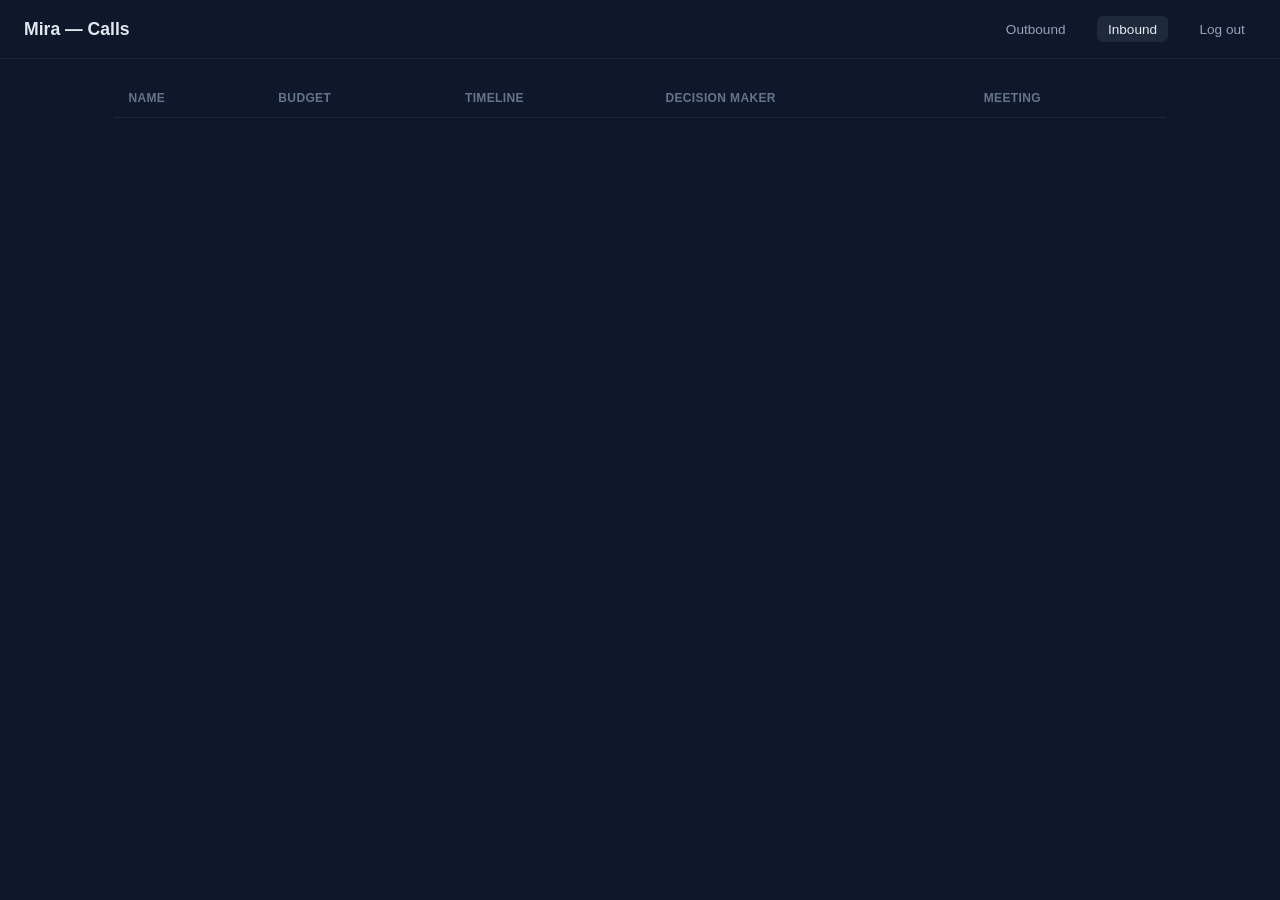
==== static/dashboard_inbound.html @ d17e6318 "version-2:outbound/inbound" ====
<!doctype html>
<html lang="en">
<head>
<meta charset="utf-8">
<title>Mira — Inbound Calls</title>
<style>
  * { box-sizing: border-box; }
  body { font-family: -apple-system, Segoe UI, sans-serif; background: #0f172a; color: #e2e8f0; margin: 0; }
  header { padding: 1rem 1.5rem; border-bottom: 1px solid #1e293b; display: flex; justify-content: space-between; align-items: center; }
  header h1 { font-size: 1.1rem; margin: 0; font-weight: 600; }
  nav { display: flex; align-items: center; gap: 1.25rem; }
  nav a { color: #94a3b8; text-decoration: none; font-size: 0.85rem; padding: 0.35rem 0.7rem; border-radius: 6px; }
  nav a.active { color: #e2e8f0; background: #1e293b; }
  nav a:hover:not(.active) { color: #cbd5e1; }

  #wrap { padding: 1.25rem 1.5rem; max-width: 1100px; margin: 0 auto; }
  table { width: 100%; border-collapse: collapse; font-size: 0.9rem; }
  th, td { padding: 0.75rem 0.9rem; text-align: left; }
  th { color: #64748b; font-weight: 600; font-size: 0.75rem; text-transform: uppercase; letter-spacing: 0.03em; border-bottom: 1px solid #1e293b; }
  tbody tr { border-bottom: 1px solid #1a2436; cursor: pointer; transition: background 0.1s; }
  tbody tr:hover { background: #172033; }
  td.name { font-weight: 600; color: #f1f5f9; }
  td.muted { color: #64748b; }

  .tag { padding: 0.2rem 0.6rem; border-radius: 999px; font-size: 0.75rem; font-weight: 600; display: inline-block; }
  .Hot { background: #7f1d1d; color: #fecaca; }
  .Warm { background: #78350f; color: #fed7aa; }
  .Cold { background: #1e3a8a; color: #bfdbfe; }

  .badge { display: inline-flex; align-items: center; gap: 0.3rem; font-size: 0.8rem; }
  .badge.yes { color: #86efac; }
  .badge.no { color: #475569; }
  .badge a { color: #93c5fd; text-decoration: none; }
  .badge a:hover { text-decoration: underline; }

  .empty { text-align: center; color: #64748b; padding: 3rem 0; }

  /* ── Slide-in detail panel ─────────────────────────────────────────── */
  #overlay { position: fixed; inset: 0; background: rgba(2,6,23,0.55); opacity: 0; pointer-events: none;
             transition: opacity 0.2s; z-index: 10; }
  #overlay.open { opacity: 1; pointer-events: auto; }

  #detail { position: fixed; top: 0; right: -480px; width: 480px; max-width: 92vw; height: 100vh;
            background: #111a2e; border-left: 1px solid #1e293b; transition: right 0.25s ease;
            overflow-y: auto; z-index: 11; }
  #detail.open { right: 0; }

  #detail .dhead { position: sticky; top: 0; background: #111a2e; padding: 1.25rem 1.5rem 1rem;
                   border-bottom: 1px solid #1e293b; z-index: 1; }
  #detail .dclose { position: absolute; top: 1rem; right: 1.25rem; cursor: pointer; color: #64748b;
                     font-size: 1.3rem; line-height: 1; background: none; border: none; padding: 0.25rem; }
  #detail .dclose:hover { color: #e2e8f0; }
  #detail .dname { font-size: 1.15rem; font-weight: 700; color: #f8fafc; margin: 0 0 0.2rem; padding-right: 2rem; }
  #detail .dsub { color: #94a3b8; font-size: 0.85rem; }

  #detail .section { padding: 1.1rem 1.5rem; border-bottom: 1px solid #1a2436; }
  #detail .section h3 { margin: 0 0 0.7rem; font-size: 0.72rem; text-transform: uppercase; letter-spacing: 0.05em;
                         color: #64748b; font-weight: 700; }
  .kv { display: grid; grid-template-columns: 110px 1fr; gap: 0.4rem 0.75rem; font-size: 0.87rem; }
  .kv dt { color: #64748b; }
  .kv dd { margin: 0; color: #e2e8f0; }

  .tiles { display: grid; grid-template-columns: 1fr 1fr; gap: 0.6rem; }
  .tile { background: #172033; border: 1px solid #1e293b; border-radius: 8px; padding: 0.6rem 0.8rem; }
  .tile .tlabel { color: #64748b; font-size: 0.7rem; text-transform: uppercase; letter-spacing: 0.03em; }
  .tile .tval { color: #f1f5f9; font-size: 1.05rem; font-weight: 700; margin-top: 0.15rem; }
  .tile .tsub { color: #64748b; font-size: 0.72rem; margin-top: 0.1rem; }

  .priced-against { color: #64748b; font-size: 0.78rem; margin: -0.3rem 0 0.8rem; }
  .priced-against code { color: #93c5fd; background: #0f172a; padding: 0.05rem 0.35rem; border-radius: 4px; }
  table.utable { width: 100%; border-collapse: collapse; font-size: 0.82rem; margin-top: 0.7rem; }
  table.utable th { color: #64748b; font-weight: 600; text-align: right; font-size: 0.68rem;
                    text-transform: uppercase; padding: 0.3rem 0.4rem; border-bottom: 1px solid #1e293b; }
  table.utable th:first-child { text-align: left; }
  table.utable td { padding: 0.35rem 0.4rem; text-align: right; border-bottom: 1px solid #16202f; color: #e2e8f0; }
  table.utable td:first-child { text-align: left; color: #94a3b8; }
  table.utable tr.total td { font-weight: 700; color: #f8fafc; border-top: 1px solid #1e293b; border-bottom: none; }

  audio { width: 100%; height: 34px; }
  .no-recording { color: #475569; font-size: 0.85rem; font-style: italic; }

  .transcript { display: flex; flex-direction: column; gap: 0.5rem; }
  .msg { padding: 0.5rem 0.75rem; border-radius: 8px; font-size: 0.85rem; line-height: 1.4; max-width: 92%; }
  .msg.user { background: #172033; align-self: flex-start; }
  .msg.assistant { background: #2a2564; align-self: flex-end; }
  .msg .role { display: block; font-size: 0.65rem; text-transform: uppercase; letter-spacing: 0.04em;
               color: #64748b; margin-bottom: 0.2rem; }
</style>
</head>
<body>
<header>
  <h1>Mira — Calls</h1>
  <nav>
    <a href="/dashboard">Outbound</a>
    <a href="/dashboard/inbound" class="active">Inbound</a>
    <a href="/logout">Log out</a>
  </nav>
</header>
<div id="wrap">
  <table>
    <thead>
      <tr><th>Name</th><th>Budget</th><th>Timeline</th><th>Decision Maker</th><th>Meeting</th></tr>
    </thead>
    <tbody id="rows"></tbody>
  </table>
  <div class="empty" id="empty" style="display:none">No inbound calls yet.</div>
</div>

<div id="overlay" onclick="closeDetail()"></div>
<div id="detail">
  <div class="dhead">
    <button class="dclose" onclick="closeDetail()" aria-label="Close">&times;</button>
    <p class="dname" id="d-name"></p>
    <p class="dsub" id="d-sub"></p>
  </div>
  <div id="d-body"></div>
</div>

<script>
let calls = [];

async function load() {
  const res = await fetch('/api/calls?direction=inbound');
  if (res.status === 401) { window.location = '/login'; return; }
  calls = await res.json();
  const rows = document.getElementById('rows');
  document.getElementById('empty').style.display = calls.length ? 'none' : 'block';
  rows.innerHTML = calls.map((c, i) => `
    <tr onclick="openDetail(${i})">
      <td class="name">${esc(c.name) || '<span class="muted">Unknown caller</span>'}</td>
      <td>${esc(c.budget) || '<span class="muted">—</span>'}</td>
      <td>${esc(c.timeline) || '<span class="muted">—</span>'}</td>
      <td>${esc(c.decision_maker_status) || '<span class="muted">—</span>'}</td>
      <td>${meetingBadge(c)}</td>
    </tr>
  `).join('');
}

function meetingBadge(c) {
  if (c.discovery_call_scheduled && c.meeting_link) {
    return `<span class="badge yes">✓ <a href="${c.meeting_link}" target="_blank" onclick="event.stopPropagation()">link</a></span>`;
  }
  if (c.discovery_call_scheduled) return `<span class="badge yes">✓ booked</span>`;
  return `<span class="badge no">—</span>`;
}

function esc(v) {
  if (v === null || v === undefined || v === '') return '';
  return String(v).replace(/&/g,'&amp;').replace(/</g,'&lt;').replace(/>/g,'&gt;');
}

function fmt(v, fallback) {
  return (v === null || v === undefined || v === '') ? (fallback ?? '<span class="muted">Not captured yet</span>') : esc(v);
}

function openDetail(i) {
  const c = calls[i];
  document.getElementById('d-name').textContent = c.name || 'Unknown caller';
  document.getElementById('d-sub').textContent = [c.phone_number, c.classification].filter(Boolean).join(' · ');

  const aiCost = c.cost_usd != null ? '$' + Number(c.cost_usd).toFixed(4) : '—';
  const exotelCost = c.exotel_cost_inr != null ? '₹' + Number(c.exotel_cost_inr).toFixed(2) : '—';
  const totalCostV = c.total_cost_inr != null ? '₹' + Number(c.total_cost_inr).toFixed(2) : '—';
  const latency = c.avg_latency_s != null ? Number(c.avg_latency_s).toFixed(2) + 's' : '—';

  const priced = c.engine
    ? `<p class="priced-against">Priced against <code>${esc(c.engine)}</code> / <code>${esc(c.model || '—')}</code></p>`
    : '';

  const recordingHtml = c.recording_url
    ? `<audio controls src="${c.recording_url}"></audio>`
    : `<p class="no-recording">No recording available for this call.</p>`;

  const transcriptHtml = (c.transcript || []).length
    ? `<div class="transcript">${c.transcript.map(m => `<div class="msg ${m.role}"><span class="role">${m.role}</span>${esc(m.content)}</div>`).join('')}</div>`
    : `<p class="no-recording">No transcript captured.</p>`;

  const u = c.usage || {};
  const n = (v) => v ?? 0;
  const totalInput = n(u.text_input) + n(u.audio_input);
  const totalOutput = n(u.text_output) + n(u.audio_output);
  const tokenUsageHtml = c.usage ? `
    <div class="tiles">
      <div class="tile"><div class="tlabel">Total input tokens</div><div class="tval">${totalInput.toLocaleString()}</div></div>
      <div class="tile"><div class="tlabel">Total output tokens</div><div class="tval">${totalOutput.toLocaleString()}</div></div>
    </div>
    <table class="utable">
      <thead><tr><th>Breakdown</th><th>Total</th><th>Cached</th></tr></thead>
      <tbody>
        <tr><td>Text input</td><td>${n(u.text_input).toLocaleString()}</td><td>${n(u.text_input_cached).toLocaleString()}</td></tr>
        <tr><td>Audio input</td><td>${n(u.audio_input).toLocaleString()}</td><td>${n(u.audio_input_cached).toLocaleString()}</td></tr>
        <tr><td>Text output</td><td>${n(u.text_output).toLocaleString()}</td><td>—</td></tr>
        <tr><td>Audio output</td><td>${n(u.audio_output).toLocaleString()}</td><td>—</td></tr>
        <tr class="total"><td>Total</td><td>${(totalInput + totalOutput).toLocaleString()}</td><td></td></tr>
      </tbody>
    </table>
  ` : `<p class="no-recording">No token usage recorded for this call.</p>`;

  document.getElementById('d-body').innerHTML = `
    <div class="section">
      <h3>Caller</h3>
      <dl class="kv">
        <dt>Interest area</dt><dd>${fmt(c.interest_area)}</dd>
        <dt>Email</dt><dd>${fmt(c.email_id)}</dd>
      </dl>
    </div>
    <div class="section">
      <h3>Qualification</h3>
      <dl class="kv">
        <dt>Budget</dt><dd>${fmt(c.budget)}</dd>
        <dt>Timeline</dt><dd>${fmt(c.timeline)}</dd>
        <dt>Decision maker</dt><dd>${fmt(c.decision_maker_status)}</dd>
      </dl>
    </div>
    ${c.callback_time ? `
    <div class="section">
      <h3>Callback requested</h3>
      <dl class="kv"><dt>Time</dt><dd>${esc(c.callback_time)}</dd></dl>
    </div>` : ''}
    <div class="section">
      <h3>Cost &amp; latency</h3>
      ${priced}
      <div class="tiles">
        <div class="tile"><div class="tlabel">AI cost</div><div class="tval">${aiCost}</div><div class="tsub">Gemini / OpenAI tokens</div></div>
        <div class="tile"><div class="tlabel">Telephony cost</div><div class="tval">${exotelCost}</div><div class="tsub">Exotel, per-minute</div></div>
        <div class="tile"><div class="tlabel">Total cost</div><div class="tval">${totalCostV}</div><div class="tsub">Blended, INR</div></div>
        <div class="tile"><div class="tlabel">Avg latency / turn</div><div class="tval">${latency}</div><div class="tsub">Time to first audio</div></div>
      </div>
    </div>
    <div class="section">
      <h3>Token usage</h3>
      ${tokenUsageHtml}
    </div>
    <div class="section">
      <h3>Recording</h3>
      ${recordingHtml}
    </div>
    <div class="section">
      <h3>Transcript</h3>
      ${transcriptHtml}
    </div>
  `;

  document.getElementById('detail').classList.add('open');
  document.getElementById('overlay').classList.add('open');
}

function closeDetail() {
  document.getElementById('detail').classList.remove('open');
  document.getElementById('overlay').classList.remove('open');
}

document.addEventListener('keydown', (e) => { if (e.key === 'Escape') closeDetail(); });

load();
setInterval(load, 15000);
</script>
</body>
</html>
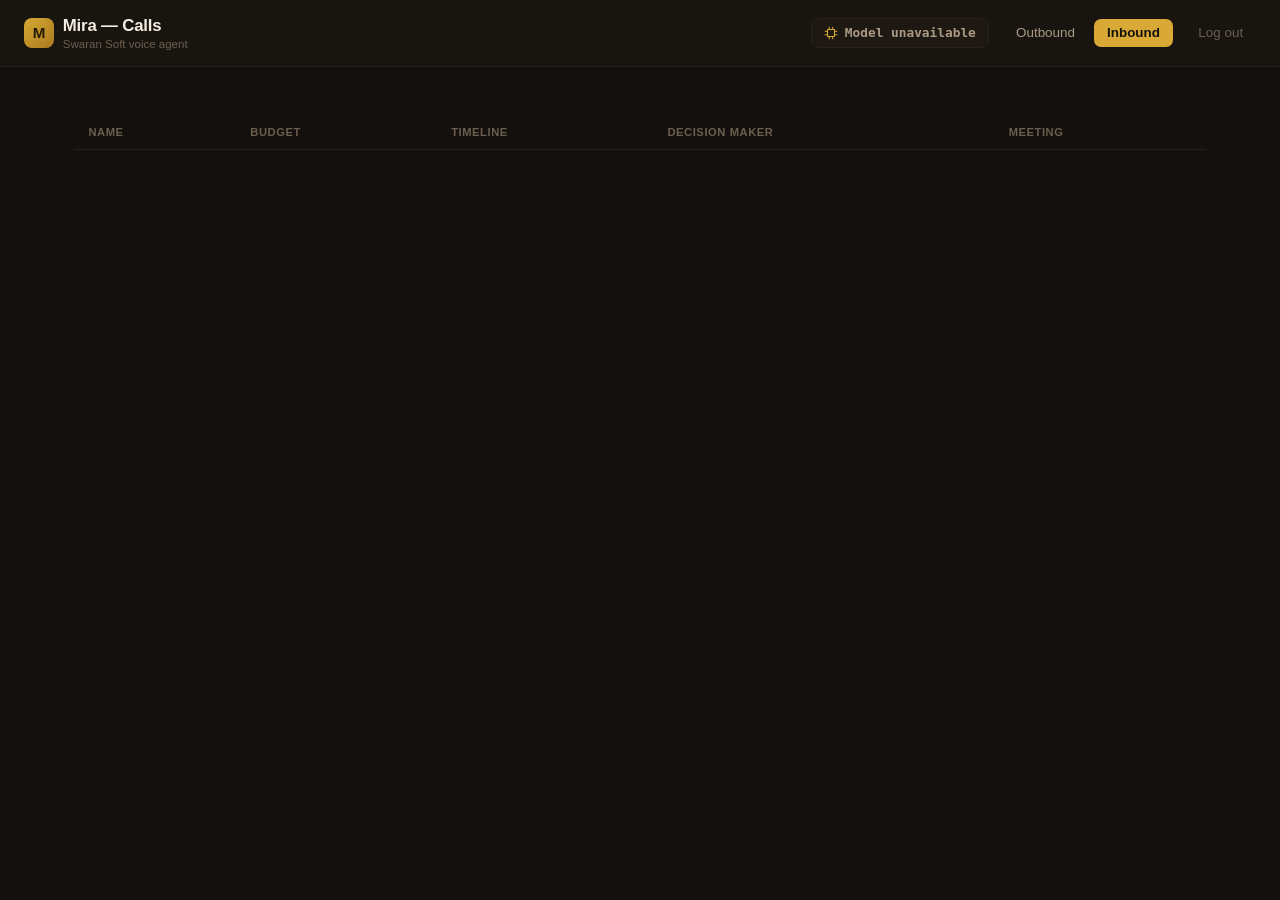
==== commit 5fbc9cef: "version-4:outbound/inbound" ====
--- a/static/dashboard_inbound.html
+++ b/static/dashboard_inbound.html
@@ -3,103 +3,36 @@
 <head>
 <meta charset="utf-8">
 <title>Mira — Inbound Calls</title>
-<style>
-  * { box-sizing: border-box; }
-  body { font-family: -apple-system, Segoe UI, sans-serif; background: #0f172a; color: #e2e8f0; margin: 0; }
-  header { padding: 1rem 1.5rem; border-bottom: 1px solid #1e293b; display: flex; justify-content: space-between; align-items: center; }
-  header h1 { font-size: 1.1rem; margin: 0; font-weight: 600; }
-  nav { display: flex; align-items: center; gap: 1.25rem; }
-  nav a { color: #94a3b8; text-decoration: none; font-size: 0.85rem; padding: 0.35rem 0.7rem; border-radius: 6px; }
-  nav a.active { color: #e2e8f0; background: #1e293b; }
-  nav a:hover:not(.active) { color: #cbd5e1; }
-
-  #wrap { padding: 1.25rem 1.5rem; max-width: 1100px; margin: 0 auto; }
-  table { width: 100%; border-collapse: collapse; font-size: 0.9rem; }
-  th, td { padding: 0.75rem 0.9rem; text-align: left; }
-  th { color: #64748b; font-weight: 600; font-size: 0.75rem; text-transform: uppercase; letter-spacing: 0.03em; border-bottom: 1px solid #1e293b; }
-  tbody tr { border-bottom: 1px solid #1a2436; cursor: pointer; transition: background 0.1s; }
-  tbody tr:hover { background: #172033; }
-  td.name { font-weight: 600; color: #f1f5f9; }
-  td.muted { color: #64748b; }
-
-  .tag { padding: 0.2rem 0.6rem; border-radius: 999px; font-size: 0.75rem; font-weight: 600; display: inline-block; }
-  .Hot { background: #7f1d1d; color: #fecaca; }
-  .Warm { background: #78350f; color: #fed7aa; }
-  .Cold { background: #1e3a8a; color: #bfdbfe; }
-
-  .badge { display: inline-flex; align-items: center; gap: 0.3rem; font-size: 0.8rem; }
-  .badge.yes { color: #86efac; }
-  .badge.no { color: #475569; }
-  .badge a { color: #93c5fd; text-decoration: none; }
-  .badge a:hover { text-decoration: underline; }
-
-  .empty { text-align: center; color: #64748b; padding: 3rem 0; }
-
-  /* ── Slide-in detail panel ─────────────────────────────────────────── */
-  #overlay { position: fixed; inset: 0; background: rgba(2,6,23,0.55); opacity: 0; pointer-events: none;
-             transition: opacity 0.2s; z-index: 10; }
-  #overlay.open { opacity: 1; pointer-events: auto; }
-
-  #detail { position: fixed; top: 0; right: -480px; width: 480px; max-width: 92vw; height: 100vh;
-            background: #111a2e; border-left: 1px solid #1e293b; transition: right 0.25s ease;
-            overflow-y: auto; z-index: 11; }
-  #detail.open { right: 0; }
-
-  #detail .dhead { position: sticky; top: 0; background: #111a2e; padding: 1.25rem 1.5rem 1rem;
-                   border-bottom: 1px solid #1e293b; z-index: 1; }
-  #detail .dclose { position: absolute; top: 1rem; right: 1.25rem; cursor: pointer; color: #64748b;
-                     font-size: 1.3rem; line-height: 1; background: none; border: none; padding: 0.25rem; }
-  #detail .dclose:hover { color: #e2e8f0; }
-  #detail .dname { font-size: 1.15rem; font-weight: 700; color: #f8fafc; margin: 0 0 0.2rem; padding-right: 2rem; }
-  #detail .dsub { color: #94a3b8; font-size: 0.85rem; }
-
-  #detail .section { padding: 1.1rem 1.5rem; border-bottom: 1px solid #1a2436; }
-  #detail .section h3 { margin: 0 0 0.7rem; font-size: 0.72rem; text-transform: uppercase; letter-spacing: 0.05em;
-                         color: #64748b; font-weight: 700; }
-  .kv { display: grid; grid-template-columns: 110px 1fr; gap: 0.4rem 0.75rem; font-size: 0.87rem; }
-  .kv dt { color: #64748b; }
-  .kv dd { margin: 0; color: #e2e8f0; }
-
-  .tiles { display: grid; grid-template-columns: 1fr 1fr; gap: 0.6rem; }
-  .tile { background: #172033; border: 1px solid #1e293b; border-radius: 8px; padding: 0.6rem 0.8rem; }
-  .tile .tlabel { color: #64748b; font-size: 0.7rem; text-transform: uppercase; letter-spacing: 0.03em; }
-  .tile .tval { color: #f1f5f9; font-size: 1.05rem; font-weight: 700; margin-top: 0.15rem; }
-  .tile .tsub { color: #64748b; font-size: 0.72rem; margin-top: 0.1rem; }
-
-  .priced-against { color: #64748b; font-size: 0.78rem; margin: -0.3rem 0 0.8rem; }
-  .priced-against code { color: #93c5fd; background: #0f172a; padding: 0.05rem 0.35rem; border-radius: 4px; }
-  table.utable { width: 100%; border-collapse: collapse; font-size: 0.82rem; margin-top: 0.7rem; }
-  table.utable th { color: #64748b; font-weight: 600; text-align: right; font-size: 0.68rem;
-                    text-transform: uppercase; padding: 0.3rem 0.4rem; border-bottom: 1px solid #1e293b; }
-  table.utable th:first-child { text-align: left; }
-  table.utable td { padding: 0.35rem 0.4rem; text-align: right; border-bottom: 1px solid #16202f; color: #e2e8f0; }
-  table.utable td:first-child { text-align: left; color: #94a3b8; }
-  table.utable tr.total td { font-weight: 700; color: #f8fafc; border-top: 1px solid #1e293b; border-bottom: none; }
-
-  audio { width: 100%; height: 34px; }
-  .no-recording { color: #475569; font-size: 0.85rem; font-style: italic; }
-
-  .transcript { display: flex; flex-direction: column; gap: 0.5rem; }
-  .msg { padding: 0.5rem 0.75rem; border-radius: 8px; font-size: 0.85rem; line-height: 1.4; max-width: 92%; }
-  .msg.user { background: #172033; align-self: flex-start; }
-  .msg.assistant { background: #2a2564; align-self: flex-end; }
-  .msg .role { display: block; font-size: 0.65rem; text-transform: uppercase; letter-spacing: 0.04em;
-               color: #64748b; margin-bottom: 0.2rem; }
-</style>
+<link rel="stylesheet" href="/static/dashboard.css?v=2">
 </head>
 <body>
-<header>
-  <h1>Mira — Calls</h1>
-  <nav>
+<header class="top">
+  <div class="brand">
+    <span class="mark">M</span>
+    <div>
+      <h1>Mira — Calls</h1>
+      <div class="tagline">Swaran Soft voice agent</div>
+    </div>
+  </div>
+  <nav class="top">
+    <button class="models-btn" id="models-btn" onclick="openModelModal()" title="Switch the realtime model for inbound calls">
+      <svg viewBox="0 0 24 24" fill="none" stroke="currentColor" stroke-width="1.8" stroke-linecap="round" stroke-linejoin="round"><rect x="6" y="6" width="12" height="12" rx="1"/><path d="M9 2v3M15 2v3M9 19v3M15 19v3M2 9h3M2 15h3M19 9h3M19 15h3"/></svg>
+      <span id="model-badge">Loading model…</span>
+    </button>
     <a href="/dashboard">Outbound</a>
     <a href="/dashboard/inbound" class="active">Inbound</a>
-    <a href="/logout">Log out</a>
+    <a href="/logout" class="logout">Log out</a>
   </nav>
 </header>
 <div id="wrap">
-  <table>
+  <div class="kpi-row" id="kpis"></div>
+  <div id="trend"></div>
+
+  <table class="calls">
     <thead>
-      <tr><th>Name</th><th>Budget</th><th>Timeline</th><th>Decision Maker</th><th>Meeting</th></tr>
+      <tr>
+        <th>Name</th><th>Budget</th><th>Timeline</th><th>Decision Maker</th><th>Meeting</th>
+      </tr>
     </thead>
     <tbody id="rows"></tbody>
   </table>
@@ -109,13 +42,18 @@
 <div id="overlay" onclick="closeDetail()"></div>
 <div id="detail">
   <div class="dhead">
-    <button class="dclose" onclick="closeDetail()" aria-label="Close">&times;</button>
+    <button class="dclose" onclick="closeDetail()" aria-label="Close"><svg viewBox="0 0 24 24" fill="none" stroke="currentColor" stroke-width="2" stroke-linecap="round"><path d="M18 6 6 18M6 6l12 12"/></svg></button>
+    <div id="d-avatar-wrap"></div>
     <p class="dname" id="d-name"></p>
     <p class="dsub" id="d-sub"></p>
   </div>
   <div id="d-body"></div>
 </div>
 
+<div id="model-overlay" class="modal-overlay" onclick="closeModelModal(event)"></div>
+<div id="model-modal" class="modal"></div>
+
+<script src="/static/dashboard-common.js?v=3"></script>
 <script>
 let calls = [];
 
@@ -123,11 +61,20 @@
   const res = await fetch('/api/calls?direction=inbound');
   if (res.status === 401) { window.location = '/login'; return; }
   calls = await res.json();
+
+  const unidentified = calls.filter(c => !c.name).length;
+  document.getElementById('kpis').innerHTML = renderKpiRow(calls, [
+    { icon: 'userCheck', accent: 'var(--warm)', label: 'Unidentified callers', val: unidentified.toLocaleString(), sub: 'name not captured' },
+  ]);
+  document.getElementById('trend').innerHTML = renderTrendCard(calls, 'Inbound call volume');
+
   const rows = document.getElementById('rows');
   document.getElementById('empty').style.display = calls.length ? 'none' : 'block';
+  document.getElementById('empty').innerHTML = calls.length ? '' : `${ICON.inbox}<div>No inbound calls yet.</div>`;
+
   rows.innerHTML = calls.map((c, i) => `
     <tr onclick="openDetail(${i})">
-      <td class="name">${esc(c.name) || '<span class="muted">Unknown caller</span>'}</td>
+      <td class="name-cell">${avatar(c.name, c.classification)}${esc(c.name) || '<span class="muted">Unknown caller</span>'}</td>
       <td>${esc(c.budget) || '<span class="muted">—</span>'}</td>
       <td>${esc(c.timeline) || '<span class="muted">—</span>'}</td>
       <td>${esc(c.decision_maker_status) || '<span class="muted">—</span>'}</td>
@@ -136,25 +83,9 @@
   `).join('');
 }
 
-function meetingBadge(c) {
-  if (c.discovery_call_scheduled && c.meeting_link) {
-    return `<span class="badge yes">✓ <a href="${c.meeting_link}" target="_blank" onclick="event.stopPropagation()">link</a></span>`;
-  }
-  if (c.discovery_call_scheduled) return `<span class="badge yes">✓ booked</span>`;
-  return `<span class="badge no">—</span>`;
-}
-
-function esc(v) {
-  if (v === null || v === undefined || v === '') return '';
-  return String(v).replace(/&/g,'&amp;').replace(/</g,'&lt;').replace(/>/g,'&gt;');
-}
-
-function fmt(v, fallback) {
-  return (v === null || v === undefined || v === '') ? (fallback ?? '<span class="muted">Not captured yet</span>') : esc(v);
-}
-
 function openDetail(i) {
   const c = calls[i];
+  document.getElementById('d-avatar-wrap').innerHTML = avatar(c.name, c.classification).replace('class="avatar"', 'class="avatar davatar"');
   document.getElementById('d-name').textContent = c.name || 'Unknown caller';
   document.getElementById('d-sub').textContent = [c.phone_number, c.classification].filter(Boolean).join(' · ');
 
@@ -162,6 +93,8 @@
   const exotelCost = c.exotel_cost_inr != null ? '₹' + Number(c.exotel_cost_inr).toFixed(2) : '—';
   const totalCostV = c.total_cost_inr != null ? '₹' + Number(c.total_cost_inr).toFixed(2) : '—';
   const latency = c.avg_latency_s != null ? Number(c.avg_latency_s).toFixed(2) + 's' : '—';
+  const duration = durationLabel(c.lead_state?.call_metrics?.call_duration_s);
+  const turns = (c.transcript || []).length;
 
   const priced = c.engine
     ? `<p class="priced-against">Priced against <code>${esc(c.engine)}</code> / <code>${esc(c.model || '—')}</code></p>`
@@ -181,8 +114,8 @@
   const totalOutput = n(u.text_output) + n(u.audio_output);
   const tokenUsageHtml = c.usage ? `
     <div class="tiles">
-      <div class="tile"><div class="tlabel">Total input tokens</div><div class="tval">${totalInput.toLocaleString()}</div></div>
-      <div class="tile"><div class="tlabel">Total output tokens</div><div class="tval">${totalOutput.toLocaleString()}</div></div>
+      <div class="tile">${icon('cpu', 'ticon')}<div class="tlabel">Total input tokens</div><div class="tval">${totalInput.toLocaleString()}</div></div>
+      <div class="tile">${icon('cpu', 'ticon')}<div class="tlabel">Total output tokens</div><div class="tval">${totalOutput.toLocaleString()}</div></div>
     </div>
     <table class="utable">
       <thead><tr><th>Breakdown</th><th>Total</th><th>Cached</th></tr></thead>
@@ -198,14 +131,24 @@
 
   document.getElementById('d-body').innerHTML = `
     <div class="section">
-      <h3>Caller</h3>
+      <h3>${icon('phoneIn')}Call overview</h3>
+      <div class="tiles">
+        <div class="tile" style="--tile-accent: var(--cold)">${icon('clock', 'ticon')}<div class="tlabel">Duration</div><div class="tval">${duration}</div></div>
+        <div class="tile" style="--tile-accent: var(--good)">${icon('chat', 'ticon')}<div class="tlabel">Turns</div><div class="tval">${turns}</div></div>
+      </div>
+      <dl class="kv" style="margin-top:0.7rem">
+        <dt>${icon('globe')}Language</dt><dd>${fmt(c.preferred_language)}</dd>
+      </dl>
+    </div>
+    <div class="section">
+      <h3>${icon('building')}Caller</h3>
       <dl class="kv">
         <dt>Interest area</dt><dd>${fmt(c.interest_area)}</dd>
-        <dt>Email</dt><dd>${fmt(c.email_id)}</dd>
+        <dt>${icon('mail')}Email</dt><dd>${fmt(c.email_id)}</dd>
       </dl>
     </div>
     <div class="section">
-      <h3>Qualification</h3>
+      <h3>${icon('userCheck')}Qualification</h3>
       <dl class="kv">
         <dt>Budget</dt><dd>${fmt(c.budget)}</dd>
         <dt>Timeline</dt><dd>${fmt(c.timeline)}</dd>
@@ -214,11 +157,11 @@
     </div>
     ${c.callback_time ? `
     <div class="section">
-      <h3>Callback requested</h3>
+      <h3>${icon('phoneCallback')}Callback requested</h3>
       <dl class="kv"><dt>Time</dt><dd>${esc(c.callback_time)}</dd></dl>
     </div>` : ''}
     <div class="section">
-      <h3>Cost &amp; latency</h3>
+      <h3>${icon('rupee')}Cost &amp; latency</h3>
       ${priced}
       <div class="tiles">
         <div class="tile"><div class="tlabel">AI cost</div><div class="tval">${aiCost}</div><div class="tsub">Gemini / OpenAI tokens</div></div>
@@ -228,15 +171,15 @@
       </div>
     </div>
     <div class="section">
-      <h3>Token usage</h3>
+      <h3>${icon('cpu')}Token usage</h3>
       ${tokenUsageHtml}
     </div>
     <div class="section">
-      <h3>Recording</h3>
+      <h3>${icon('mic')}Recording</h3>
       ${recordingHtml}
     </div>
     <div class="section">
-      <h3>Transcript</h3>
+      <h3>${icon('chat')}Transcript</h3>
       ${transcriptHtml}
     </div>
   `;
@@ -254,6 +197,7 @@
 
 load();
 setInterval(load, 15000);
+initModelPicker('inbound');
 </script>
 </body>
 </html>
--- a/static/dashboard.css
+++ b/static/dashboard.css
@@ -0,0 +1,280 @@
+/* Mira ops dashboard — shared design system for /dashboard and
+   /dashboard/inbound. "Swaran" means gold in Sanskrit — the palette is built
+   around that rather than the generic dark-navy/indigo AI-dashboard default:
+   a warm charcoal base, a gold signal for the brand, and a clear, separate
+   hue per lead temperature (red/orange/blue) so status is never confused
+   with brand color. */
+
+* { box-sizing: border-box; }
+
+:root {
+  --bg: #14100d;
+  --bg-raised: #181410;
+  --surface: #1e1812;
+  --surface-hover: #251e15;
+  --border: #33291d;
+  --border-soft: #292115;
+
+  --text: #f3ece0;
+  --text-muted: #a99a85;
+  --text-faint: #6b5f4f;
+
+  --gold: #d8a934;
+  --gold-bright: #f0c868;
+  --gold-tint-bg: #2b2211;
+
+  --hot: #f0616a;
+  --hot-bg: #3b1518;
+  --hot-text: #ffb4b8;
+
+  --warm: #f2884a;
+  --warm-bg: #3a2410;
+  --warm-text: #ffc499;
+
+  --cold: #59aeed;
+  --cold-bg: #122a3b;
+  --cold-text: #b8dfff;
+
+  --good: #3fbf8f;
+  --good-bg: #103a2b;
+  --good-text: #9fe8cc;
+
+  --font: -apple-system, "Segoe UI", Roboto, Helvetica, Arial, sans-serif;
+  --font-mono: ui-monospace, "SF Mono", "Cascadia Code", Menlo, Consolas, monospace;
+}
+
+body {
+  font-family: var(--font);
+  background: var(--bg);
+  color: var(--text);
+  margin: 0;
+}
+
+/* ── Header / nav ─────────────────────────────────────────────────────── */
+
+header.top {
+  padding: 1rem 1.5rem;
+  border-bottom: 1px solid var(--border-soft);
+  display: flex;
+  justify-content: space-between;
+  align-items: center;
+  background: var(--bg-raised);
+}
+header.top .brand { display: flex; align-items: center; gap: 0.55rem; }
+header.top .brand .mark {
+  width: 30px; height: 30px; border-radius: 8px;
+  background: linear-gradient(135deg, var(--gold), #a97a1e);
+  display: flex; align-items: center; justify-content: center;
+  color: #241a05; font-weight: 800; font-size: 0.95rem;
+  flex-shrink: 0;
+}
+header.top h1 { font-size: 1.05rem; margin: 0; font-weight: 700; letter-spacing: -0.01em; }
+header.top .tagline { font-size: 0.72rem; color: var(--text-faint); margin-top: 0.1rem; }
+
+nav.top { display: flex; align-items: center; gap: 0.4rem; }
+nav.top a {
+  color: var(--text-muted); text-decoration: none; font-size: 0.84rem;
+  padding: 0.4rem 0.8rem; border-radius: 7px; display: inline-flex; align-items: center; gap: 0.4rem;
+  transition: background 0.12s, color 0.12s;
+}
+nav.top a.active { color: var(--bg); background: var(--gold); font-weight: 600; }
+nav.top a:hover:not(.active) { color: var(--text); background: var(--surface-hover); }
+nav.top a.logout { color: var(--text-faint); margin-left: 0.4rem; }
+nav.top a.logout:hover { color: var(--hot-text); background: none; }
+
+/* ── Page shell ───────────────────────────────────────────────────────── */
+
+#wrap { padding: 1.5rem; max-width: 1180px; margin: 0 auto; }
+
+/* ── KPI summary strip (signature element) ───────────────────────────── */
+
+.kpi-row { display: grid; grid-template-columns: repeat(auto-fit, minmax(165px, 1fr)); gap: 0.75rem; margin-bottom: 1.5rem; }
+
+.kpi {
+  background: var(--surface); border: 1px solid var(--border-soft); border-radius: 12px;
+  padding: 0.9rem 1rem; position: relative; overflow: hidden;
+}
+.kpi::before {
+  content: ""; position: absolute; top: 0; left: 0; right: 0; height: 2px;
+  background: var(--kpi-accent, var(--gold));
+}
+.kpi .kicon { color: var(--kpi-accent, var(--gold)); display: inline-block; margin-bottom: 0.5rem; }
+.kpi .kicon svg { width: 18px; height: 18px; display: block; }
+.kpi .klabel { font-size: 0.68rem; text-transform: uppercase; letter-spacing: 0.04em; color: var(--text-faint); font-weight: 600; }
+.kpi .kval { font-family: var(--font-mono); font-variant-numeric: tabular-nums; font-size: 1.5rem; font-weight: 700; color: var(--text); margin-top: 0.2rem; line-height: 1.1; }
+.kpi .ksub { font-size: 0.72rem; color: var(--text-muted); margin-top: 0.25rem; }
+
+.trend-card { grid-column: 1 / -1; background: var(--surface); border: 1px solid var(--border-soft); border-radius: 12px;
+  padding: 0.9rem 1.1rem; margin-bottom: 1.5rem; display: flex; align-items: center; gap: 1.25rem; }
+.trend-card .tlabel { font-size: 0.68rem; text-transform: uppercase; letter-spacing: 0.04em; color: var(--text-faint); font-weight: 600; white-space: nowrap; display: flex; align-items: center; gap: 0.4rem; }
+.trend-card .tlabel svg { width: 15px; height: 15px; flex-shrink: 0; }
+.trend-card svg { flex: 1; height: 40px; width: 100%; overflow: visible; }
+.trend-card .tcount { font-family: var(--font-mono); font-variant-numeric: tabular-nums; font-size: 1.1rem; color: var(--text); font-weight: 700; white-space: nowrap; }
+
+/* ── Table ────────────────────────────────────────────────────────────── */
+
+table.calls { width: 100%; border-collapse: collapse; font-size: 0.89rem; }
+table.calls th, table.calls td { padding: 0.7rem 0.9rem; text-align: left; }
+table.calls th {
+  color: var(--text-faint); font-weight: 700; font-size: 0.7rem; text-transform: uppercase;
+  letter-spacing: 0.05em; border-bottom: 1px solid var(--border-soft);
+}
+table.calls th .ico { display: inline-block; vertical-align: -2px; margin-right: 0.3rem; opacity: 0.75; }
+table.calls th .ico svg { width: 13px; height: 13px; display: block; }
+table.calls tbody tr { border-bottom: 1px solid var(--border-soft); cursor: pointer; transition: background 0.12s; }
+table.calls tbody tr:hover { background: var(--surface-hover); }
+table.calls td.name-cell { display: flex; align-items: center; gap: 0.6rem; font-weight: 600; color: var(--text); }
+table.calls td.mono { font-family: var(--font-mono); font-variant-numeric: tabular-nums; }
+table.calls td.muted { color: var(--text-faint); }
+
+.avatar {
+  width: 28px; height: 28px; border-radius: 50%; flex-shrink: 0;
+  display: flex; align-items: center; justify-content: center;
+  font-size: 0.72rem; font-weight: 700; color: var(--bg);
+  background: var(--avatar-bg, var(--text-faint));
+}
+
+.tag { padding: 0.22rem 0.65rem; border-radius: 999px; font-size: 0.73rem; font-weight: 700; display: inline-flex; align-items: center; gap: 0.3rem; }
+.tag svg { width: 11px; height: 11px; }
+.tag.Hot { background: var(--hot-bg); color: var(--hot-text); }
+.tag.Warm { background: var(--warm-bg); color: var(--warm-text); }
+.tag.Cold { background: var(--cold-bg); color: var(--cold-text); }
+
+.badge { display: inline-flex; align-items: center; gap: 0.3rem; font-size: 0.82rem; font-weight: 600; }
+.badge svg { width: 13px; height: 13px; }
+.badge.yes { color: var(--good-text); }
+.badge.no { color: var(--text-faint); font-weight: 400; }
+.badge a { color: var(--gold-bright); text-decoration: none; }
+.badge a:hover { text-decoration: underline; }
+
+.empty { text-align: center; color: var(--text-faint); padding: 3.5rem 0; font-size: 0.9rem; }
+.empty svg { width: 32px; height: 32px; margin-bottom: 0.75rem; opacity: 0.5; }
+
+/* ── Slide-in detail panel ───────────────────────────────────────────── */
+
+#overlay { position: fixed; inset: 0; background: rgba(10,7,4,0.6); opacity: 0; pointer-events: none;
+           transition: opacity 0.2s; z-index: 10; }
+#overlay.open { opacity: 1; pointer-events: auto; }
+
+#detail { position: fixed; top: 0; right: -500px; width: 500px; max-width: 92vw; height: 100vh;
+          background: var(--bg-raised); border-left: 1px solid var(--border); transition: right 0.25s ease;
+          overflow-y: auto; z-index: 11; }
+#detail.open { right: 0; }
+
+#detail .dhead { position: sticky; top: 0; background: var(--bg-raised); padding: 1.25rem 1.5rem 1rem;
+                 border-bottom: 1px solid var(--border-soft); z-index: 1; }
+#detail .dclose {
+  position: absolute; top: 0.9rem; right: 1.1rem; cursor: pointer; color: var(--text-faint);
+  background: var(--surface); border: 1px solid var(--border-soft); border-radius: 8px;
+  width: 30px; height: 30px; display: flex; align-items: center; justify-content: center;
+}
+#detail .dclose:hover { color: var(--text); border-color: var(--gold); }
+#detail .dclose svg { width: 15px; height: 15px; }
+#detail .davatar { width: 44px; height: 44px; font-size: 1rem; margin-bottom: 0.6rem; }
+#detail .dname { font-size: 1.2rem; font-weight: 700; color: var(--text); margin: 0 0 0.2rem; padding-right: 2.5rem; }
+#detail .dsub { color: var(--text-muted); font-size: 0.85rem; }
+
+#detail .section { padding: 1.15rem 1.5rem; border-bottom: 1px solid var(--border-soft); }
+#detail .section h3 {
+  margin: 0 0 0.8rem; font-size: 0.72rem; text-transform: uppercase; letter-spacing: 0.06em;
+  color: var(--text-faint); font-weight: 700; display: flex; align-items: center; gap: 0.4rem;
+}
+#detail .section h3 svg { width: 14px; height: 14px; color: var(--gold); }
+
+.kv { display: grid; grid-template-columns: 120px 1fr; gap: 0.5rem 0.75rem; font-size: 0.87rem; }
+.kv dt { color: var(--text-faint); display: flex; align-items: center; gap: 0.35rem; }
+.kv dt svg { width: 13px; height: 13px; opacity: 0.7; }
+.kv dd { margin: 0; color: var(--text); }
+.kv dd.empty-val { color: var(--text-faint); font-style: italic; }
+
+.tiles { display: grid; grid-template-columns: 1fr 1fr; gap: 0.65rem; }
+.tile { background: var(--surface); border: 1px solid var(--border-soft); border-radius: 10px; padding: 0.7rem 0.85rem; }
+.tile .ticon { display: inline-block; color: var(--tile-accent, var(--gold)); margin-bottom: 0.35rem; }
+.tile .ticon svg { width: 16px; height: 16px; display: block; }
+.tile .tlabel { color: var(--text-faint); font-size: 0.68rem; text-transform: uppercase; letter-spacing: 0.03em; font-weight: 600; }
+.tile .tval { font-family: var(--font-mono); font-variant-numeric: tabular-nums; color: var(--text); font-size: 1.15rem; font-weight: 700; margin-top: 0.15rem; }
+.tile .tsub { color: var(--text-faint); font-size: 0.72rem; margin-top: 0.15rem; }
+
+.priced-against { color: var(--text-faint); font-size: 0.78rem; margin: -0.35rem 0 0.85rem; }
+.priced-against code { color: var(--gold-bright); background: var(--bg); padding: 0.05rem 0.4rem; border-radius: 4px; font-family: var(--font-mono); }
+
+table.utable { width: 100%; border-collapse: collapse; font-size: 0.82rem; margin-top: 0.75rem; }
+table.utable th { color: var(--text-faint); font-weight: 700; text-align: right; font-size: 0.68rem;
+                  text-transform: uppercase; padding: 0.35rem 0.4rem; border-bottom: 1px solid var(--border-soft); }
+table.utable th:first-child { text-align: left; }
+table.utable td { padding: 0.4rem 0.4rem; text-align: right; border-bottom: 1px solid var(--border-soft); color: var(--text);
+                   font-family: var(--font-mono); font-variant-numeric: tabular-nums; }
+table.utable td:first-child { text-align: left; color: var(--text-muted); font-family: var(--font); }
+table.utable tr.total td { font-weight: 700; color: var(--gold-bright); border-top: 1px solid var(--border); border-bottom: none; }
+
+audio { width: 100%; height: 36px; filter: sepia(0.15) saturate(0.6); border-radius: 8px; }
+.no-recording { color: var(--text-faint); font-size: 0.85rem; font-style: italic; }
+
+.transcript { display: flex; flex-direction: column; gap: 0.5rem; }
+.msg { padding: 0.55rem 0.8rem; border-radius: 10px; font-size: 0.85rem; line-height: 1.45; max-width: 90%; }
+.msg.user { background: var(--surface); align-self: flex-start; border: 1px solid var(--border-soft); }
+.msg.assistant { background: var(--gold-tint-bg); align-self: flex-end; border: 1px solid #3d3116; }
+.msg .role { display: block; font-size: 0.63rem; text-transform: uppercase; letter-spacing: 0.05em;
+             color: var(--text-faint); margin-bottom: 0.25rem; font-weight: 700; }
+
+/* ── Models button + switcher modal ──────────────────────────────────── */
+
+.models-btn {
+  display: inline-flex; align-items: center; gap: 0.45rem;
+  background: var(--surface); border: 1px solid var(--border-soft); color: var(--text-muted);
+  font-size: 0.8rem; font-weight: 600; font-family: var(--font);
+  padding: 0.4rem 0.75rem; border-radius: 7px; cursor: pointer;
+  margin-right: 0.5rem; transition: background 0.12s, border-color 0.12s, color 0.12s;
+}
+.models-btn svg { width: 14px; height: 14px; display: block; flex-shrink: 0; color: var(--gold); }
+.models-btn:hover { background: var(--surface-hover); color: var(--text); border-color: var(--border); }
+.models-btn #model-badge { font-family: var(--font-mono); font-variant-numeric: tabular-nums; }
+
+.modal-overlay { position: fixed; inset: 0; background: rgba(10,7,4,0.65); opacity: 0; pointer-events: none;
+                 transition: opacity 0.2s; z-index: 20; }
+.modal-overlay.open { opacity: 1; pointer-events: auto; }
+
+.modal {
+  position: fixed; top: 50%; left: 50%; transform: translate(-50%, -48%);
+  width: 460px; max-width: 92vw; max-height: 82vh; overflow-y: auto;
+  background: var(--bg-raised); border: 1px solid var(--border); border-radius: 14px;
+  padding: 1.4rem; opacity: 0; pointer-events: none; transition: opacity 0.18s, transform 0.18s;
+  z-index: 21; box-shadow: 0 20px 60px rgba(0,0,0,0.5);
+}
+.modal.open { opacity: 1; pointer-events: auto; transform: translate(-50%, -50%); }
+
+.modal-head { display: flex; align-items: center; justify-content: space-between; margin-bottom: 0.3rem; }
+.modal-head h2 { font-size: 1rem; margin: 0; display: flex; align-items: center; gap: 0.5rem; font-weight: 700; }
+.modal-head h2 svg { width: 16px; height: 16px; display: block; color: var(--gold); }
+.modal-close { background: none; border: none; color: var(--text-faint); cursor: pointer; padding: 0.3rem; border-radius: 6px; display: flex; }
+.modal-close svg { width: 16px; height: 16px; display: block; }
+.modal-close:hover { color: var(--text); background: var(--surface-hover); }
+
+.modal-sub { font-size: 0.78rem; color: var(--text-faint); margin: 0.2rem 0 1rem; line-height: 1.4; }
+
+.model-groups { display: flex; flex-direction: column; gap: 1rem; }
+.model-group-label { font-size: 0.68rem; text-transform: uppercase; letter-spacing: 0.05em; color: var(--text-faint); font-weight: 700; margin-bottom: 0.4rem; }
+
+.model-option {
+  display: block; width: 100%; text-align: left; background: var(--surface); border: 1px solid var(--border-soft);
+  border-radius: 9px; padding: 0.6rem 0.75rem; margin-bottom: 0.4rem; cursor: pointer; color: var(--text);
+  font-family: var(--font); transition: background 0.12s, border-color 0.12s;
+}
+.model-option:last-child { margin-bottom: 0; }
+.model-option:hover:not(.active):not(:disabled) { background: var(--surface-hover); border-color: var(--border); }
+.model-option:disabled { cursor: default; opacity: 0.6; }
+.model-option.active { border-color: var(--gold); background: var(--gold-tint-bg); }
+
+.model-option-main { display: flex; align-items: center; justify-content: space-between; gap: 0.5rem; }
+.model-option-name { font-size: 0.87rem; font-weight: 700; }
+.model-option-current { display: inline-flex; align-items: center; gap: 0.3rem; font-size: 0.68rem; font-weight: 700; color: var(--gold-bright); text-transform: uppercase; letter-spacing: 0.03em; }
+.model-option-current svg { width: 11px; height: 11px; display: block; }
+.model-option-note { font-size: 0.75rem; color: var(--text-muted); margin-top: 0.2rem; line-height: 1.35; }
+
+.model-status { margin-top: 1rem; font-size: 0.82rem; color: var(--text-muted); display: flex; align-items: center; gap: 0.5rem; min-height: 1.2rem; }
+.model-status:empty { display: none; }
+.model-status .spinner {
+  width: 13px; height: 13px; border-radius: 50%; border: 2px solid var(--border);
+  border-top-color: var(--gold); animation: model-spin 0.7s linear infinite; flex-shrink: 0;
+}
+@keyframes model-spin { to { transform: rotate(360deg); } }
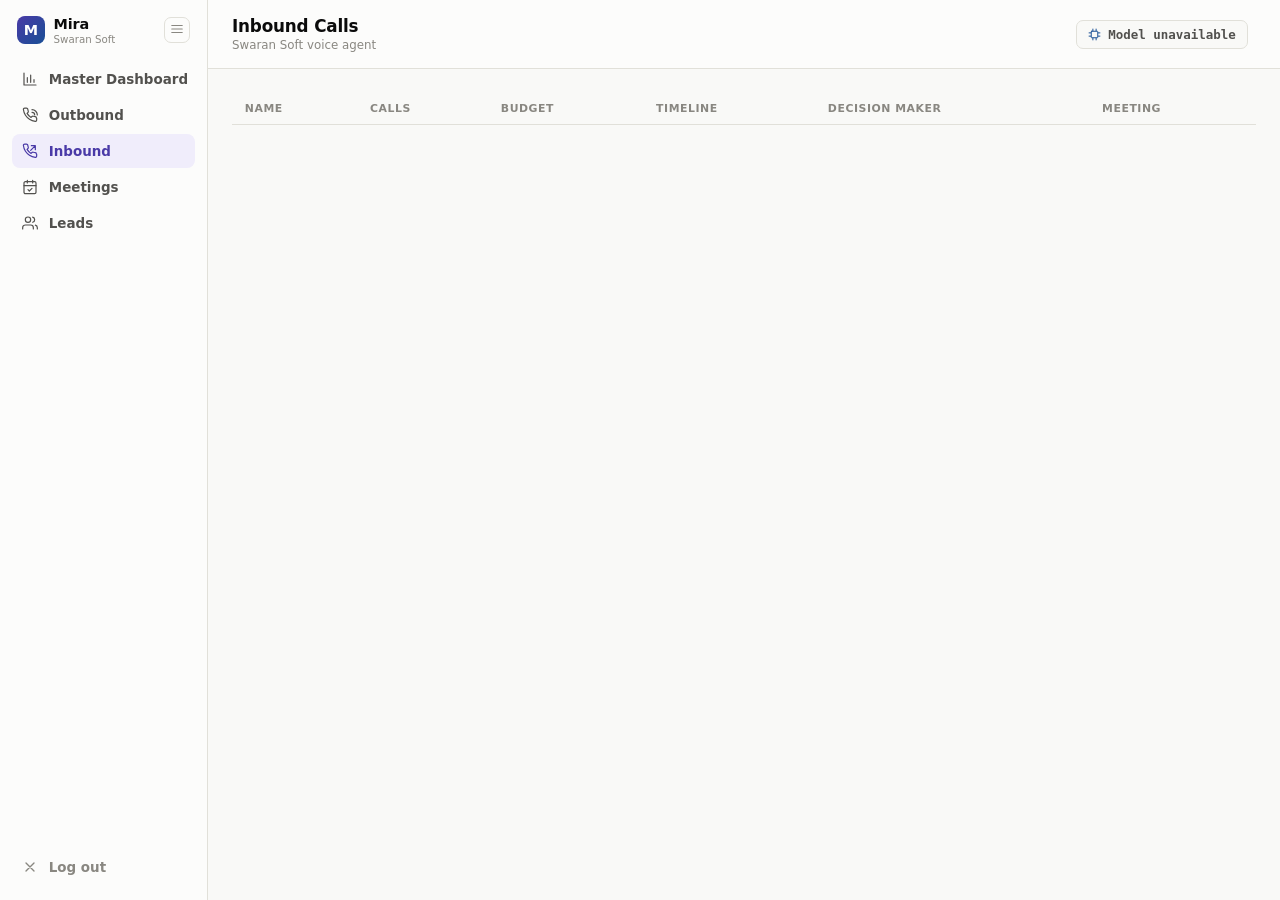
==== commit fe44c2eb: "version-6:outbound/inbound/dashboard" ====
--- a/static/dashboard_inbound.html
+++ b/static/dashboard_inbound.html
@@ -3,40 +3,56 @@
 <head>
 <meta charset="utf-8">
 <title>Mira — Inbound Calls</title>
-<link rel="stylesheet" href="/static/dashboard.css?v=2">
+<link rel="stylesheet" href="/static/dashboard-light.css?v=6">
 </head>
 <body>
-<header class="top">
-  <div class="brand">
-    <span class="mark">M</span>
-    <div>
-      <h1>Mira — Calls</h1>
-      <div class="tagline">Swaran Soft voice agent</div>
+<div class="app-shell">
+  <aside class="sidebar" id="sidebar">
+    <div class="sidebar-top">
+      <div class="brand">
+        <span class="mark">M</span>
+        <div class="brand-text">
+          <h1>Mira</h1>
+          <div class="tagline">Swaran Soft</div>
+        </div>
+      </div>
+      <button class="sidebar-toggle" id="sidebar-toggle" title="Toggle sidebar"></button>
+    </div>
+    <nav class="side-nav">
+      <a href="/dashboard/master"><svg viewBox="0 0 24 24" fill="none" stroke="currentColor" stroke-width="1.8" stroke-linecap="round" stroke-linejoin="round"><path d="M3 3v18h18M8 17V10M13 17V6M18 17v-4"/></svg><span class="nav-label">Master Dashboard</span></a>
+      <a href="/dashboard"><svg viewBox="0 0 24 24" fill="none" stroke="currentColor" stroke-width="1.8" stroke-linecap="round" stroke-linejoin="round"><path d="M15 8a4 4 0 0 1 4 4M15 4a8 8 0 0 1 8 8M22 16.9v2.6a2 2 0 0 1-2.2 2 19.8 19.8 0 0 1-8.6-3.1 19.5 19.5 0 0 1-6-6A19.8 19.8 0 0 1 2.1 3.8 2 2 0 0 1 4.1 1.6h2.6a2 2 0 0 1 2 1.7c.1 1 .4 2 .7 2.9a2 2 0 0 1-.5 2.1L7.6 9.6a16 16 0 0 0 6 6l1.3-1.3a2 2 0 0 1 2.1-.5c.9.3 1.9.6 2.9.7a2 2 0 0 1 1.7 2Z"/></svg><span class="nav-label">Outbound</span></a>
+      <a href="/dashboard/inbound" class="active"><svg viewBox="0 0 24 24" fill="none" stroke="currentColor" stroke-width="1.8" stroke-linecap="round" stroke-linejoin="round"><path d="M22 16.9v2.6a2 2 0 0 1-2.2 2 19.8 19.8 0 0 1-8.6-3.1 19.5 19.5 0 0 1-6-6A19.8 19.8 0 0 1 2.1 3.8 2 2 0 0 1 4.1 1.6h2.6a2 2 0 0 1 2 1.7c.1 1 .4 2 .7 2.9a2 2 0 0 1-.5 2.1L7.6 9.6a16 16 0 0 0 6 6l1.3-1.3a2 2 0 0 1 2.1-.5c.9.3 1.9.6 2.9.7a2 2 0 0 1 1.7 2Z"/><path d="M14 4h6v6M20 4l-7 7"/></svg><span class="nav-label">Inbound</span></a>
+      <a href="/dashboard/meetings"><svg viewBox="0 0 24 24" fill="none" stroke="currentColor" stroke-width="1.8" stroke-linecap="round" stroke-linejoin="round"><rect x="3" y="4" width="18" height="18" rx="2"/><path d="M16 2v4M8 2v4M3 10h18M9 16l2 2 4-4"/></svg><span class="nav-label">Meetings</span></a>
+      <a href="/dashboard/leads"><svg viewBox="0 0 24 24" fill="none" stroke="currentColor" stroke-width="1.8" stroke-linecap="round" stroke-linejoin="round"><path d="M17 21v-2a4 4 0 0 0-4-4H5a4 4 0 0 0-4 4v2"/><circle cx="9" cy="7" r="4"/><path d="M23 21v-2a4 4 0 0 0-3-3.87M16 3.13a4 4 0 0 1 0 7.75"/></svg><span class="nav-label">Leads</span></a>
+    </nav>
+    <a href="/logout" class="logout-link"><svg viewBox="0 0 24 24" fill="none" stroke="currentColor" stroke-width="2" stroke-linecap="round"><path d="M18 6 6 18M6 6l12 12"/></svg><span class="nav-label">Log out</span></a>
+  </aside>
+
+  <div class="main-area">
+    <div class="page-topbar">
+      <div>
+        <h2>Inbound Calls</h2>
+        <p>Swaran Soft voice agent</p>
+      </div>
+      <button class="models-btn" id="models-btn" onclick="openModelModal()" title="Switch the realtime model for inbound calls">
+        <svg viewBox="0 0 24 24" fill="none" stroke="currentColor" stroke-width="1.8" stroke-linecap="round" stroke-linejoin="round"><rect x="6" y="6" width="12" height="12" rx="1"/><path d="M9 2v3M15 2v3M9 19v3M15 19v3M2 9h3M2 15h3M19 9h3M19 15h3"/></svg>
+        <span id="model-badge">Loading model…</span>
+      </button>
+    </div>
+    <div id="wrap">
+      <div class="stat-grid" id="kpis"></div>
+
+      <table class="calls">
+        <thead>
+          <tr>
+            <th>Name</th><th>Calls</th><th>Budget</th><th>Timeline</th><th>Decision Maker</th><th>Meeting</th>
+          </tr>
+        </thead>
+        <tbody id="rows"></tbody>
+      </table>
+      <div class="empty" id="empty" style="display:none">No inbound calls yet.</div>
     </div>
   </div>
-  <nav class="top">
-    <button class="models-btn" id="models-btn" onclick="openModelModal()" title="Switch the realtime model for inbound calls">
-      <svg viewBox="0 0 24 24" fill="none" stroke="currentColor" stroke-width="1.8" stroke-linecap="round" stroke-linejoin="round"><rect x="6" y="6" width="12" height="12" rx="1"/><path d="M9 2v3M15 2v3M9 19v3M15 19v3M2 9h3M2 15h3M19 9h3M19 15h3"/></svg>
-      <span id="model-badge">Loading model…</span>
-    </button>
-    <a href="/dashboard">Outbound</a>
-    <a href="/dashboard/inbound" class="active">Inbound</a>
-    <a href="/logout" class="logout">Log out</a>
-  </nav>
-</header>
-<div id="wrap">
-  <div class="kpi-row" id="kpis"></div>
-  <div id="trend"></div>
-
-  <table class="calls">
-    <thead>
-      <tr>
-        <th>Name</th><th>Budget</th><th>Timeline</th><th>Decision Maker</th><th>Meeting</th>
-      </tr>
-    </thead>
-    <tbody id="rows"></tbody>
-  </table>
-  <div class="empty" id="empty" style="display:none">No inbound calls yet.</div>
 </div>
 
 <div id="overlay" onclick="closeDetail()"></div>
@@ -53,139 +69,56 @@
 <div id="model-overlay" class="modal-overlay" onclick="closeModelModal(event)"></div>
 <div id="model-modal" class="modal"></div>
 
-<script src="/static/dashboard-common.js?v=3"></script>
+<script src="/static/dashboard-common.js?v=7"></script>
 <script>
-let calls = [];
+let calls = [];       // this direction only — unchanged semantics, feeds KPI row + trend
+let contacts = [];     // grouped by phone across BOTH directions, filtered to contacts with >=1 inbound call
+
+const DETAIL_OPTS = { interestIcon: 'building', interestLabel: 'Caller', unknownLabel: 'Unknown caller' };
 
 async function load() {
-  const res = await fetch('/api/calls?direction=inbound');
+  const res = await fetch('/api/calls');
   if (res.status === 401) { window.location = '/login'; return; }
-  calls = await res.json();
+  const allCalls = await res.json();
+  calls = allCalls.filter(c => c.direction === 'inbound');
 
-  const unidentified = calls.filter(c => !c.name).length;
+  // Grouped from the FULL cross-direction list so a contact's arrow badge
+  // shows their true inbound+outbound split (see groupCallsByContact), then
+  // kept only if they have at least one inbound call.
+  contacts = groupCallsByContact(allCalls).filter(ct => ct.inboundCount > 0);
+
+  // Counts DISTINCT CONTACTS never identified across ANY of their calls —
+  // not raw call rows. Confirmed real bug: counting rows with name=null
+  // showed 33 "unidentified callers" when the true number of people never
+  // identified across any call was 0 — every one of those 33 rows belonged
+  // to a repeat caller who DID give their name on a different call in the
+  // same phone group; the raw-row count was just tallying the same few
+  // people's silent calls multiple times each.
+  const unidentified = contacts.filter(ct => !ct.displayName).length;
   document.getElementById('kpis').innerHTML = renderKpiRow(calls, [
-    { icon: 'userCheck', accent: 'var(--warm)', label: 'Unidentified callers', val: unidentified.toLocaleString(), sub: 'name not captured' },
-  ]);
-  document.getElementById('trend').innerHTML = renderTrendCard(calls, 'Inbound call volume');
+    { icon: 'userCheck', accent: '--warm', label: 'Unidentified callers', val: unidentified.toLocaleString(), sub: 'never gave a name, any call' },
+  ]) + renderTrendCard(calls, 'Inbound call volume');
 
   const rows = document.getElementById('rows');
-  document.getElementById('empty').style.display = calls.length ? 'none' : 'block';
-  document.getElementById('empty').innerHTML = calls.length ? '' : `${ICON.inbox}<div>No inbound calls yet.</div>`;
+  document.getElementById('empty').style.display = contacts.length ? 'none' : 'block';
+  document.getElementById('empty').innerHTML = contacts.length ? '' : `${ICON.inbox}<div>No inbound calls yet.</div>`;
 
-  rows.innerHTML = calls.map((c, i) => `
+  // Classification/budget/timeline/decision-maker/booking status below all
+  // come from the contact aggregate — see groupCallsByContact's docstring.
+  rows.innerHTML = contacts.map((ct, i) => `
     <tr onclick="openDetail(${i})">
-      <td class="name-cell">${avatar(c.name, c.classification)}${esc(c.name) || '<span class="muted">Unknown caller</span>'}</td>
-      <td>${esc(c.budget) || '<span class="muted">—</span>'}</td>
-      <td>${esc(c.timeline) || '<span class="muted">—</span>'}</td>
-      <td>${esc(c.decision_maker_status) || '<span class="muted">—</span>'}</td>
-      <td>${meetingBadge(c)}</td>
+      <td class="name-cell">${avatar(ct.displayName, ct.bestClassification)}${esc(ct.displayName) || '<span class="muted">Unknown caller</span>'}</td>
+      <td>${callCountBadge(ct)}</td>
+      <td>${esc(ct.displayBudget) || '<span class="muted">—</span>'}</td>
+      <td>${esc(ct.displayTimeline) || '<span class="muted">—</span>'}</td>
+      <td>${esc(ct.displayDecisionMaker) || '<span class="muted">—</span>'}</td>
+      <td>${meetingBadge({ discovery_call_scheduled: ct.everBooked, meeting_link: ct.bookedMeetingLink })}</td>
     </tr>
   `).join('');
 }
 
 function openDetail(i) {
-  const c = calls[i];
-  document.getElementById('d-avatar-wrap').innerHTML = avatar(c.name, c.classification).replace('class="avatar"', 'class="avatar davatar"');
-  document.getElementById('d-name').textContent = c.name || 'Unknown caller';
-  document.getElementById('d-sub').textContent = [c.phone_number, c.classification].filter(Boolean).join(' · ');
-
-  const aiCost = c.cost_usd != null ? '$' + Number(c.cost_usd).toFixed(4) : '—';
-  const exotelCost = c.exotel_cost_inr != null ? '₹' + Number(c.exotel_cost_inr).toFixed(2) : '—';
-  const totalCostV = c.total_cost_inr != null ? '₹' + Number(c.total_cost_inr).toFixed(2) : '—';
-  const latency = c.avg_latency_s != null ? Number(c.avg_latency_s).toFixed(2) + 's' : '—';
-  const duration = durationLabel(c.lead_state?.call_metrics?.call_duration_s);
-  const turns = (c.transcript || []).length;
-
-  const priced = c.engine
-    ? `<p class="priced-against">Priced against <code>${esc(c.engine)}</code> / <code>${esc(c.model || '—')}</code></p>`
-    : '';
-
-  const recordingHtml = c.recording_url
-    ? `<audio controls src="${c.recording_url}"></audio>`
-    : `<p class="no-recording">No recording available for this call.</p>`;
-
-  const transcriptHtml = (c.transcript || []).length
-    ? `<div class="transcript">${c.transcript.map(m => `<div class="msg ${m.role}"><span class="role">${m.role}</span>${esc(m.content)}</div>`).join('')}</div>`
-    : `<p class="no-recording">No transcript captured.</p>`;
-
-  const u = c.usage || {};
-  const n = (v) => v ?? 0;
-  const totalInput = n(u.text_input) + n(u.audio_input);
-  const totalOutput = n(u.text_output) + n(u.audio_output);
-  const tokenUsageHtml = c.usage ? `
-    <div class="tiles">
-      <div class="tile">${icon('cpu', 'ticon')}<div class="tlabel">Total input tokens</div><div class="tval">${totalInput.toLocaleString()}</div></div>
-      <div class="tile">${icon('cpu', 'ticon')}<div class="tlabel">Total output tokens</div><div class="tval">${totalOutput.toLocaleString()}</div></div>
-    </div>
-    <table class="utable">
-      <thead><tr><th>Breakdown</th><th>Total</th><th>Cached</th></tr></thead>
-      <tbody>
-        <tr><td>Text input</td><td>${n(u.text_input).toLocaleString()}</td><td>${n(u.text_input_cached).toLocaleString()}</td></tr>
-        <tr><td>Audio input</td><td>${n(u.audio_input).toLocaleString()}</td><td>${n(u.audio_input_cached).toLocaleString()}</td></tr>
-        <tr><td>Text output</td><td>${n(u.text_output).toLocaleString()}</td><td>—</td></tr>
-        <tr><td>Audio output</td><td>${n(u.audio_output).toLocaleString()}</td><td>—</td></tr>
-        <tr class="total"><td>Total</td><td>${(totalInput + totalOutput).toLocaleString()}</td><td></td></tr>
-      </tbody>
-    </table>
-  ` : `<p class="no-recording">No token usage recorded for this call.</p>`;
-
-  document.getElementById('d-body').innerHTML = `
-    <div class="section">
-      <h3>${icon('phoneIn')}Call overview</h3>
-      <div class="tiles">
-        <div class="tile" style="--tile-accent: var(--cold)">${icon('clock', 'ticon')}<div class="tlabel">Duration</div><div class="tval">${duration}</div></div>
-        <div class="tile" style="--tile-accent: var(--good)">${icon('chat', 'ticon')}<div class="tlabel">Turns</div><div class="tval">${turns}</div></div>
-      </div>
-      <dl class="kv" style="margin-top:0.7rem">
-        <dt>${icon('globe')}Language</dt><dd>${fmt(c.preferred_language)}</dd>
-      </dl>
-    </div>
-    <div class="section">
-      <h3>${icon('building')}Caller</h3>
-      <dl class="kv">
-        <dt>Interest area</dt><dd>${fmt(c.interest_area)}</dd>
-        <dt>${icon('mail')}Email</dt><dd>${fmt(c.email_id)}</dd>
-      </dl>
-    </div>
-    <div class="section">
-      <h3>${icon('userCheck')}Qualification</h3>
-      <dl class="kv">
-        <dt>Budget</dt><dd>${fmt(c.budget)}</dd>
-        <dt>Timeline</dt><dd>${fmt(c.timeline)}</dd>
-        <dt>Decision maker</dt><dd>${fmt(c.decision_maker_status)}</dd>
-      </dl>
-    </div>
-    ${c.callback_time ? `
-    <div class="section">
-      <h3>${icon('phoneCallback')}Callback requested</h3>
-      <dl class="kv"><dt>Time</dt><dd>${esc(c.callback_time)}</dd></dl>
-    </div>` : ''}
-    <div class="section">
-      <h3>${icon('rupee')}Cost &amp; latency</h3>
-      ${priced}
-      <div class="tiles">
-        <div class="tile"><div class="tlabel">AI cost</div><div class="tval">${aiCost}</div><div class="tsub">Gemini / OpenAI tokens</div></div>
-        <div class="tile"><div class="tlabel">Telephony cost</div><div class="tval">${exotelCost}</div><div class="tsub">Exotel, per-minute</div></div>
-        <div class="tile"><div class="tlabel">Total cost</div><div class="tval">${totalCostV}</div><div class="tsub">Blended, INR</div></div>
-        <div class="tile"><div class="tlabel">Avg latency / turn</div><div class="tval">${latency}</div><div class="tsub">Time to first audio</div></div>
-      </div>
-    </div>
-    <div class="section">
-      <h3>${icon('cpu')}Token usage</h3>
-      ${tokenUsageHtml}
-    </div>
-    <div class="section">
-      <h3>${icon('mic')}Recording</h3>
-      ${recordingHtml}
-    </div>
-    <div class="section">
-      <h3>${icon('chat')}Transcript</h3>
-      ${transcriptHtml}
-    </div>
-  `;
-
-  document.getElementById('detail').classList.add('open');
-  document.getElementById('overlay').classList.add('open');
+  openContactDetail(contacts[i], DETAIL_OPTS);
 }
 
 function closeDetail() {
@@ -195,6 +128,7 @@
 
 document.addEventListener('keydown', (e) => { if (e.key === 'Escape') closeDetail(); });
 
+initSidebar();
 load();
 setInterval(load, 15000);
 initModelPicker('inbound');
--- a/static/dashboard-light.css
+++ b/static/dashboard-light.css
@@ -0,0 +1,688 @@
+/* Master Dashboard — enterprise analytics theme. Deliberately white/light,
+   a departure from dashboard.css's warm-charcoal theme used everywhere
+   else: this page's job is dense data reading, not brand mood, and a light
+   surface reads better for that. Colors below are the dataviz skill's own
+   validated default palette (references/palette.md), used unmodified —
+   never eyeballed. Hot/Warm/Cold reuse this app's own established red/
+   orange/blue lead-temperature meaning (see dashboard.css) rather than the
+   generic status scale, since "Hot lead" is a good thing, not a critical/
+   bad one — status-palette semantics would be backwards here. */
+
+* { box-sizing: border-box; }
+
+:root {
+  --page: #f9f9f7;
+  --surface: #fcfcfb;
+  --surface-hover: #f2f1ee;
+  --border: #e1e0d9;
+  --border-strong: rgba(11,11,11,0.10);
+
+  --ink: #0b0b0b;
+  --ink-secondary: #52514e;
+  --ink-muted: #898781;
+  --gridline: #e1e0d9;
+  --axis: #c3c2b7;
+
+  --brand: #184f95;
+
+  /* categorical slots (documented default order, unmodified) */
+  --c-blue: #2a78d6;
+  --c-orange: #eb6834;
+  --c-aqua: #1baf7a;
+  --c-violet: #4a3aa7;
+
+  /* lead-temperature scale — this app's own fixed reserved meaning */
+  --hot: #d03b3b;
+  --warm: #eb6834;
+  --cold: #2a78d6;
+
+  /* call-direction scale — matches the arrow-badge convention on the other dashboards */
+  --in: #d03b3b;
+  --out: #0ca30c;
+
+  --good-text: #006300;
+
+  /* Icon-badge tint pairs (bg/fg) — the light-theme equivalent of the
+     reference mockup's colored gradient icon circles. Same underlying
+     hues as the categorical/status slots above, just paired with a pale
+     tint background instead of a dark card, since this theme is light. */
+  --icon-blue-bg: #eaf1fc; --icon-blue-fg: #2a78d6;
+  --icon-teal-bg: #e6f7f2; --icon-teal-fg: #1baf7a;
+  --icon-green-bg: #e8f8ec; --icon-green-fg: #0ca30c;
+  --icon-orange-bg: #fdf1e8; --icon-orange-fg: #eb6834;
+  --icon-violet-bg: #f0edfb; --icon-violet-fg: #4a3aa7;
+  --icon-red-bg: #fbebeb; --icon-red-fg: #d03b3b;
+
+  --font: system-ui, -apple-system, "Segoe UI", Roboto, Helvetica, Arial, sans-serif;
+  --font-mono: ui-monospace, "SF Mono", "Cascadia Code", Menlo, Consolas, monospace;
+}
+
+body {
+  font-family: var(--font);
+  background: var(--page);
+  color: var(--ink);
+  margin: 0;
+}
+
+/* ── Header / nav — same structure as dashboard.css, light palette. No
+   sidebar — a plain top bar, matching the other three dashboards. ──────── */
+
+header.top {
+  padding: 1rem 1.5rem;
+  border-bottom: 1px solid var(--border);
+  display: flex; justify-content: space-between; align-items: center;
+  background: var(--surface);
+}
+header.top .brand { display: flex; align-items: center; gap: 0.55rem; }
+header.top .brand .mark {
+  width: 30px; height: 30px; border-radius: 8px;
+  background: linear-gradient(135deg, #4a3aa7, #184f95);
+  display: flex; align-items: center; justify-content: center;
+  color: #fff; font-weight: 800; font-size: 0.95rem; flex-shrink: 0;
+}
+header.top h1 { font-size: 1.05rem; margin: 0; font-weight: 700; letter-spacing: -0.01em; color: var(--ink); }
+header.top .tagline { font-size: 0.72rem; color: var(--ink-muted); margin-top: 0.1rem; }
+
+nav.top { display: flex; align-items: center; gap: 0.4rem; }
+nav.top a {
+  color: var(--ink-secondary); text-decoration: none; font-size: 0.84rem;
+  padding: 0.4rem 0.8rem; border-radius: 7px; display: inline-flex; align-items: center; gap: 0.4rem;
+  transition: background 0.12s, color 0.12s;
+}
+nav.top a.active { color: #fff; background: var(--brand); font-weight: 600; }
+nav.top a:hover:not(.active) { color: var(--ink); background: var(--surface-hover); }
+nav.top a.logout { color: var(--ink-muted); margin-left: 0.4rem; }
+nav.top a.logout:hover { color: var(--hot); background: none; }
+
+/* ── Page shell ───────────────────────────────────────────────────────── */
+
+#wrap { padding: 1.5rem; max-width: 1400px; margin: 0 auto; }
+
+.section-title {
+  font-size: 0.78rem; text-transform: uppercase; letter-spacing: 0.06em; font-weight: 700;
+  color: var(--ink-muted); margin: 2rem 0 0.85rem; display: flex; align-items: center; gap: 0.4rem;
+}
+.section-title:first-child { margin-top: 0; }
+.section-title svg { width: 14px; height: 14px; color: var(--brand); }
+
+/* ── Stat tiles ───────────────────────────────────────────────────────── */
+
+.stat-grid { display: grid; grid-template-columns: repeat(auto-fit, minmax(190px, 1fr)); gap: 0.85rem; }
+
+/* Leads page's KPI strip is always exactly 6 tiles (the 5 shared ones plus
+   "Distinct leads") — auto-fit's minmax(190px,1fr) above wraps that 6th tile
+   onto its own near-empty row on plenty of ordinary desktop widths (190px is
+   sized for a comfortable card, not for "6 must always fit"). Fixed 6 equal
+   columns instead — the cards shrink to fit the row rather than one
+   wrapping alone underneath it. minmax(0, 1fr), not minmax(190px, 1fr): a
+   plain 1fr still honors each tile's min-content width, which reintroduces
+   the same wrap at narrow widths this exists to fix. */
+.stat-grid-6up { grid-template-columns: repeat(6, minmax(0, 1fr)); }
+@media (max-width: 720px) { .stat-grid-6up { grid-template-columns: repeat(auto-fit, minmax(140px, 1fr)); } }
+
+.stat-tile {
+  background: var(--surface); border: 1px solid var(--border); border-radius: 12px;
+  padding: 1rem 1.1rem; position: relative; overflow: hidden;
+}
+.stat-tile::before {
+  content: ""; position: absolute; top: 0; left: 0; right: 0; height: 3px;
+  background: var(--stat-accent, var(--brand));
+}
+.stat-tile .sicon { color: var(--stat-accent, var(--brand)); display: inline-block; margin-bottom: 0.5rem; }
+.stat-tile .sicon svg { width: 19px; height: 19px; display: block; }
+.stat-tile .slabel { font-size: 0.7rem; text-transform: uppercase; letter-spacing: 0.04em; color: var(--ink-muted); font-weight: 700; }
+.stat-tile .sval { font-family: var(--font); font-variant-numeric: tabular-nums; font-size: 1.65rem; font-weight: 700; color: var(--ink); margin-top: 0.25rem; line-height: 1.15; }
+.stat-tile .ssub { font-size: 0.75rem; color: var(--ink-secondary); margin-top: 0.3rem; }
+
+/* ── Chart cards ──────────────────────────────────────────────────────── */
+
+.chart-row { display: grid; grid-template-columns: repeat(auto-fit, minmax(280px, 1fr)); gap: 0.8rem; align-items: stretch; }
+
+.chart-card {
+  background: var(--surface); border: 1px solid var(--border); border-radius: 12px;
+  padding: 0.9rem 1rem 1rem; overflow: hidden;
+}
+.chart-card h4 {
+  margin: 0 0 0.15rem; font-size: 0.82rem; font-weight: 700; color: var(--ink);
+  display: flex; align-items: center; gap: 0.4rem;
+}
+.chart-card h4 svg { width: 13px; height: 13px; color: var(--brand); }
+.chart-card .chart-sub { font-size: 0.72rem; color: var(--ink-muted); margin: 0 0 0.65rem; }
+.chart-card .chart-scroll { overflow-x: auto; }
+.chart-card .chart-empty { color: var(--ink-muted); font-size: 0.82rem; text-align: center; padding: 2rem 0; font-style: italic; }
+
+.legend { display: flex; flex-wrap: wrap; gap: 0.9rem; margin-top: 0.7rem; font-size: 0.78rem; color: var(--ink-secondary); }
+.legend .lswatch { display: inline-flex; align-items: center; gap: 0.35rem; font-weight: 600; }
+.legend .ldot { width: 10px; height: 10px; border-radius: 3px; display: inline-block; }
+
+/* ── Hand-rolled SVG bar / donut charts ───────────────────────────────── */
+
+.bars-svg { width: 100%; overflow: visible; }
+.bars-svg .bar-value { font-family: var(--font); font-variant-numeric: tabular-nums; font-size: 10px; font-weight: 700; fill: var(--ink); }
+.bars-svg .bar-cat-label { font-size: 10px; fill: var(--ink-muted); }
+.bars-svg .bar-gridline { stroke: var(--gridline); stroke-width: 1; }
+.bars-svg .bar-axis { stroke: var(--axis); stroke-width: 1; }
+.bars-svg rect.bar { rx: 4; }
+.bars-svg rect.bar:hover { opacity: 0.85; }
+
+.donut-wrap { display: flex; align-items: center; gap: 1.4rem; flex-wrap: wrap; justify-content: center; }
+.donut-svg circle.donut-seg { fill: none; stroke-width: 16; transition: stroke-width 0.12s; }
+.donut-svg circle.donut-seg:hover { stroke-width: 18; }
+.donut-center-label { font-family: var(--font); font-weight: 700; }
+.donut-center-value { font-size: 1.5rem; fill: var(--ink); }
+.donut-center-sub { font-size: 0.6rem; fill: var(--ink-muted); text-transform: uppercase; letter-spacing: 0.04em; }
+
+.donut-legend { display: flex; flex-direction: column; gap: 0.6rem; }
+.donut-legend .lrow { display: flex; align-items: center; gap: 0.55rem; font-size: 0.85rem; }
+.donut-legend .ldot { width: 11px; height: 11px; border-radius: 3px; flex-shrink: 0; }
+.donut-legend .lname { color: var(--ink-secondary); flex: 1; }
+.donut-legend .lval { font-family: var(--font-mono); font-variant-numeric: tabular-nums; font-weight: 700; color: var(--ink); }
+
+.empty-page { text-align: center; color: var(--ink-muted); padding: 4rem 0; font-size: 0.92rem; }
+.empty-page svg { width: 34px; height: 34px; margin-bottom: 0.75rem; opacity: 0.5; }
+
+/* ── Model performance / pending-callbacks tables ────────────────────────── */
+
+table.mtable { width: 100%; border-collapse: collapse; font-size: 0.85rem; }
+table.mtable th, table.mtable td { padding: 0.55rem 0.7rem; text-align: left; white-space: nowrap; }
+table.mtable th {
+  color: var(--ink-muted); font-weight: 700; font-size: 0.68rem; text-transform: uppercase;
+  letter-spacing: 0.04em; border-bottom: 1px solid var(--border);
+}
+table.mtable td { border-bottom: 1px solid var(--border); color: var(--ink-secondary); }
+table.mtable td.mono { font-family: var(--font-mono); font-variant-numeric: tabular-nums; color: var(--ink); }
+table.mtable tbody tr:last-child td { border-bottom: none; }
+
+/* ── Hero stat cards — same footprint as .stat-tile (icon + label + value +
+   sub), just with a tinted icon badge / sparkline / delta swapped in for
+   the plain accent bar. Sized to match, not to stand out. ────────────────── */
+
+.hero-grid { display: grid; grid-template-columns: repeat(auto-fit, minmax(190px, 1fr)); gap: 0.85rem; }
+
+.stat-card-v2 {
+  background: var(--surface); border: 1px solid var(--border); border-radius: 12px; padding: 1rem 1.1rem;
+}
+.stat-card-v2 .sc-top { display: flex; align-items: flex-start; justify-content: space-between; margin-bottom: 0.5rem; }
+.stat-card-v2 .sc-icon {
+  width: 30px; height: 30px; border-radius: 9px; display: flex; align-items: center; justify-content: center;
+  background: var(--sc-bg, var(--icon-blue-bg)); color: var(--sc-fg, var(--icon-blue-fg));
+}
+.stat-card-v2 .sc-icon svg { width: 16px; height: 16px; display: block; }
+.stat-card-v2 .sc-label { font-size: 0.7rem; text-transform: uppercase; letter-spacing: 0.04em; color: var(--ink-muted); font-weight: 700; }
+.stat-card-v2 .sc-value { font-size: 1.4rem; font-weight: 800; color: var(--ink); margin-top: 0.2rem; letter-spacing: -0.01em; line-height: 1.15; }
+.stat-card-v2 .sc-delta { font-size: 0.72rem; font-weight: 700; display: inline-flex; align-items: center; gap: 0.22rem; margin-top: 0.3rem; }
+.stat-card-v2 .sc-delta svg { width: 11px; height: 11px; }
+.stat-card-v2 .sc-delta.up { color: var(--good-text); }
+.stat-card-v2 .sc-delta.down { color: var(--hot); }
+.stat-card-v2 .sc-delta.flat { color: var(--ink-muted); }
+.stat-card-v2 .sc-delta .sc-delta-sub { color: var(--ink-muted); font-weight: 500; margin-left: 0.12rem; }
+.stat-card-v2 .sc-spark { margin-top: 0.45rem; height: 24px; width: 100%; overflow: visible; }
+.stat-card-v2 .sc-sub { font-size: 0.75rem; color: var(--ink-muted); margin-top: 0.35rem; }
+.stat-card-v2 .sc-link { font-size: 0.75rem; color: var(--brand); font-weight: 700; text-decoration: none; margin-top: 0.35rem; display: inline-block; }
+.stat-card-v2 .sc-link:hover { text-decoration: underline; }
+
+.live-dot {
+  width: 9px; height: 9px; border-radius: 50%; background: var(--good-text); display: inline-block;
+  animation: live-pulse 2s infinite;
+}
+@keyframes live-pulse {
+  0% { box-shadow: 0 0 0 0 rgba(12,99,12,0.45); }
+  70% { box-shadow: 0 0 0 7px rgba(12,99,12,0); }
+  100% { box-shadow: 0 0 0 0 rgba(12,99,12,0); }
+}
+
+/* ── System Health / AI Insights / Recent Calls panels ───────────────────── */
+
+.panel-list { display: flex; flex-direction: column; }
+
+.health-row { display: flex; align-items: center; gap: 0.7rem; padding: 0.65rem 0; border-bottom: 1px solid var(--border); }
+.health-row:last-child { border-bottom: none; padding-bottom: 0; }
+.health-row:first-child { padding-top: 0; }
+.health-dot { width: 8px; height: 8px; border-radius: 50%; flex-shrink: 0; }
+.health-dot.operational { background: var(--good-text); }
+.health-dot.down { background: var(--hot); }
+.health-name { flex: 1; font-size: 0.85rem; font-weight: 700; color: var(--ink); }
+.health-status { font-size: 0.72rem; color: var(--ink-muted); text-transform: uppercase; letter-spacing: 0.03em; }
+.health-status.operational { color: var(--good-text); }
+.health-status.down { color: var(--hot); }
+.health-latency { font-family: var(--font-mono); font-variant-numeric: tabular-nums; font-size: 0.78rem; color: var(--ink-secondary); min-width: 3.5rem; text-align: right; }
+
+.insight-row { display: flex; gap: 0.75rem; align-items: flex-start; padding: 0.6rem 0; border-bottom: 1px solid var(--border); }
+.insight-row:last-child { border-bottom: none; padding-bottom: 0; }
+.insight-row:first-child { padding-top: 0; }
+.insight-icon {
+  width: 30px; height: 30px; border-radius: 8px; flex-shrink: 0;
+  background: var(--icon-violet-bg); color: var(--icon-violet-fg);
+  display: flex; align-items: center; justify-content: center;
+}
+.insight-icon svg { width: 15px; height: 15px; }
+.insight-text { font-size: 0.84rem; color: var(--ink-secondary); line-height: 1.45; padding-top: 0.15rem; }
+
+.panel-empty { color: var(--ink-muted); font-size: 0.82rem; font-style: italic; padding: 0.5rem 0; }
+
+.panel-footer-link { font-size: 0.78rem; color: var(--brand); font-weight: 700; text-decoration: none; }
+.panel-footer-link:hover { text-decoration: underline; }
+.chart-card .panel-head { display: flex; align-items: center; justify-content: space-between; margin-bottom: 0.9rem; }
+.chart-card .panel-head h4 { margin: 0; }
+
+/* ── Recent Calls compact table ───────────────────────────────────────────── */
+
+table.recent-table { width: 100%; border-collapse: collapse; font-size: 0.83rem; }
+table.recent-table th {
+  color: var(--ink-muted); font-weight: 700; font-size: 0.66rem; text-transform: uppercase;
+  letter-spacing: 0.04em; text-align: left; padding: 0 0.6rem 0.5rem 0; border-bottom: 1px solid var(--border);
+}
+table.recent-table td { padding: 0.55rem 0.6rem 0.55rem 0; border-bottom: 1px solid var(--border); color: var(--ink-secondary); vertical-align: middle; }
+table.recent-table tbody tr:last-child td { border-bottom: none; }
+table.recent-table td.mono { font-family: var(--font-mono); font-variant-numeric: tabular-nums; color: var(--ink); }
+table.recent-table .rc-name { display: flex; align-items: center; gap: 0.55rem; font-weight: 700; color: var(--ink); }
+table.recent-table .rc-avatar {
+  width: 26px; height: 26px; border-radius: 50%; flex-shrink: 0; display: flex; align-items: center; justify-content: center;
+  font-size: 0.68rem; font-weight: 700; color: #fff; background: var(--avatar-bg, var(--ink-muted));
+}
+.rc-status { padding: 0.2rem 0.6rem; border-radius: 999px; font-size: 0.7rem; font-weight: 700; display: inline-block; }
+.rc-status.booked { background: var(--icon-teal-bg); color: var(--icon-teal-fg); }
+.rc-status.pending { background: var(--gridline); color: var(--ink-muted); }
+
+/* ── Sidebar navigation — shared across all four dashboard pages ────────── */
+
+.app-shell { display: flex; align-items: flex-start; min-height: 100vh; }
+
+.sidebar {
+  width: 208px; flex-shrink: 0; min-height: 100vh; position: sticky; top: 0;
+  background: var(--surface); border-right: 1px solid var(--border);
+  padding: 1rem 0.75rem; display: flex; flex-direction: column;
+  transition: width 0.16s ease, padding 0.16s ease;
+  overflow: hidden;
+}
+.sidebar.collapsed { width: 60px; padding: 1rem 0.55rem; }
+
+.sidebar-top { display: flex; align-items: center; justify-content: space-between; gap: 0.4rem; padding: 0 0.3rem 1.1rem; }
+.sidebar .brand { display: flex; align-items: center; gap: 0.55rem; min-width: 0; }
+.sidebar .brand .mark {
+  width: 28px; height: 28px; border-radius: 8px;
+  background: linear-gradient(135deg, #4a3aa7, #184f95);
+  display: flex; align-items: center; justify-content: center;
+  color: #fff; font-weight: 800; font-size: 0.9rem; flex-shrink: 0;
+}
+.sidebar .brand-text { white-space: nowrap; overflow: hidden; }
+.sidebar .brand h1 { font-size: 0.9rem; margin: 0; font-weight: 700; letter-spacing: -0.01em; color: var(--ink); }
+.sidebar .brand .tagline { font-size: 0.64rem; color: var(--ink-muted); margin-top: 0.05rem; }
+.sidebar.collapsed .brand-text { display: none; }
+
+.sidebar-toggle {
+  background: none; border: 1px solid var(--border); color: var(--ink-muted);
+  width: 26px; height: 26px; border-radius: 7px; flex-shrink: 0;
+  display: flex; align-items: center; justify-content: center; cursor: pointer;
+}
+.sidebar-toggle svg { width: 14px; height: 14px; }
+.sidebar-toggle:hover { background: var(--surface-hover); color: var(--ink); }
+.sidebar.collapsed .sidebar-top { justify-content: center; }
+.sidebar.collapsed .brand { display: none; }
+
+nav.side-nav { display: flex; flex-direction: column; gap: 0.15rem; flex: 1; }
+nav.side-nav a {
+  display: flex; align-items: center; gap: 0.65rem; padding: 0.55rem 0.65rem; border-radius: 8px;
+  color: var(--ink-secondary); text-decoration: none; font-size: 0.84rem; font-weight: 600;
+  white-space: nowrap; overflow: hidden; transition: background 0.12s, color 0.12s;
+}
+nav.side-nav a svg { width: 16px; height: 16px; flex-shrink: 0; }
+nav.side-nav a.active { background: var(--icon-violet-bg); color: var(--c-violet); }
+nav.side-nav a:hover:not(.active) { background: var(--surface-hover); color: var(--ink); }
+.sidebar.collapsed nav.side-nav a { justify-content: center; padding: 0.6rem; }
+.sidebar.collapsed nav.side-nav a .nav-label { display: none; }
+
+.sidebar .logout-link {
+  display: flex; align-items: center; gap: 0.65rem; padding: 0.55rem 0.65rem; border-radius: 8px;
+  color: var(--ink-muted); text-decoration: none; font-size: 0.84rem; font-weight: 600;
+  white-space: nowrap; overflow: hidden; margin-top: 0.3rem;
+}
+.sidebar .logout-link svg { width: 16px; height: 16px; flex-shrink: 0; }
+.sidebar .logout-link:hover { color: var(--hot); background: var(--icon-red-bg); }
+.sidebar.collapsed .logout-link { justify-content: center; padding: 0.6rem; }
+.sidebar.collapsed .logout-link .nav-label { display: none; }
+
+.main-area { flex: 1; min-width: 0; }
+
+.page-topbar {
+  padding: 1rem 1.5rem; border-bottom: 1px solid var(--border); background: var(--surface);
+  display: flex; align-items: center; justify-content: space-between; gap: 1rem;
+}
+.page-topbar h2 { font-size: 1.05rem; margin: 0; font-weight: 700; color: var(--ink); letter-spacing: -0.01em; }
+.page-topbar p { font-size: 0.74rem; color: var(--ink-muted); margin: 0.15rem 0 0; }
+
+/* ── Ported from the old dark theme (dashboard.css, now retired) — same
+   components, light-theme colors, so every page shares one visual system. ── */
+
+/* A grid item WITHIN .stat-grid (see dashboard.html/dashboard_inbound.html —
+   renderKpiRow's tiles + this are appended into the same #kpis container).
+   Spans EVERY track (1 / -1), not a fixed span of 2: auto-fit's column count
+   depends on container width, so a fixed span-2 only fills the whole row
+   when the tile count above happens to divide evenly into it — confirmed
+   bug: with 6 KPI tiles ahead of it, this card landed alone on its own row
+   occupying just 2 of that row's columns, leaving the rest of the row (up
+   to ~2/3 of the width) visibly empty to the right. Full-width guarantees it
+   always fills its row regardless of how many columns the tiles above wrap
+   into. */
+.trend-card {
+  background: var(--surface); border: 1px solid var(--border); border-radius: 12px;
+  padding: 0.85rem 1rem; display: flex; flex-direction: column; gap: 0.4rem;
+  grid-column: 1 / -1; min-width: 0;
+}
+.trend-card .tlabel { font-size: 0.66rem; text-transform: uppercase; letter-spacing: 0.04em; color: var(--ink-muted); font-weight: 700; white-space: nowrap; display: flex; align-items: center; gap: 0.4rem; }
+.trend-card .tlabel svg { width: 13px; height: 13px; flex-shrink: 0; color: var(--brand); }
+.trend-card svg { height: 26px; width: 100%; overflow: visible; }
+.trend-card .tcount { font-family: var(--font-mono); font-variant-numeric: tabular-nums; font-size: 0.95rem; color: var(--ink); font-weight: 700; white-space: nowrap; }
+
+table.calls { width: 100%; border-collapse: collapse; font-size: 0.87rem; }
+table.calls th, table.calls td { padding: 0.55rem 0.8rem; text-align: left; }
+table.calls th {
+  color: var(--ink-muted); font-weight: 700; font-size: 0.68rem; text-transform: uppercase;
+  letter-spacing: 0.05em; border-bottom: 1px solid var(--border);
+}
+table.calls th .ico { display: inline-block; vertical-align: -2px; margin-right: 0.3rem; opacity: 0.75; }
+table.calls th .ico svg { width: 12px; height: 12px; display: block; }
+table.calls tbody tr { border-bottom: 1px solid var(--border); cursor: pointer; transition: background 0.12s; }
+table.calls tbody tr:hover { background: var(--surface-hover); }
+table.calls td.name-cell { display: flex; align-items: center; gap: 0.55rem; font-weight: 700; color: var(--ink); }
+table.calls td.mono { font-family: var(--font-mono); font-variant-numeric: tabular-nums; }
+table.calls td.muted { color: var(--ink-muted); }
+
+.avatar {
+  width: 26px; height: 26px; border-radius: 50%; flex-shrink: 0;
+  display: flex; align-items: center; justify-content: center;
+  font-size: 0.68rem; font-weight: 700; color: #fff;
+  background: var(--avatar-bg, var(--ink-muted));
+}
+
+.tag { padding: 0.2rem 0.6rem; border-radius: 999px; font-size: 0.71rem; font-weight: 700; display: inline-flex; align-items: center; gap: 0.3rem; }
+.tag svg { width: 10px; height: 10px; }
+.tag.Hot { background: var(--icon-red-bg); color: var(--hot); }
+.tag.Warm { background: var(--icon-orange-bg); color: var(--warm); }
+.tag.Cold { background: var(--icon-blue-bg); color: var(--cold); }
+
+.badge { display: inline-flex; align-items: center; gap: 0.3rem; font-size: 0.8rem; font-weight: 600; }
+.badge svg { width: 12px; height: 12px; }
+.badge.yes { color: var(--good-text); }
+.badge.no { color: var(--ink-muted); font-weight: 400; }
+.badge a { color: var(--brand); text-decoration: none; }
+.badge a:hover { text-decoration: underline; }
+
+/* ── Inbound/outbound call-count badge (red arrow in, green arrow out) ──── */
+
+.call-counts { display: inline-flex; align-items: center; gap: 0.6rem; font-family: var(--font-mono); font-variant-numeric: tabular-nums; }
+.ccount { display: inline-flex; align-items: center; gap: 0.2rem; font-size: 0.82rem; font-weight: 700; }
+.ccount svg { width: 12px; height: 12px; display: block; }
+.ccount.in { color: var(--hot); }
+.ccount.out { color: var(--good-text); }
+
+/* ── Direction tag (Meetings page) — icon+label, sized/aligned like the
+   .badge/.ccount patterns above. Previously a bare icon() call with no
+   sizing rule at all, so the unsized <svg> rendered at its ~300x150px
+   intrinsic size — same class of bug as the "Icons rendering huge" fix
+   documented for .kicon/.ico/.ticon, just never applied here since this
+   markup was added later. Also fixes the color never actually applying to
+   "Outbound" rows: the old inline style referenced var(--good), a custom
+   property that was never defined anywhere in this file (only --good-text
+   is) — an undefined var() falls back to the property's inherited value,
+   so outbound rows silently rendered in default ink instead of green. ──── */
+.direction-tag { display: inline-flex; align-items: center; gap: 0.35rem; font-weight: 600; font-size: 0.85rem; }
+.direction-tag svg { width: 13px; height: 13px; display: block; flex-shrink: 0; }
+.direction-tag.inbound { color: var(--hot); }
+.direction-tag.outbound { color: var(--good-text); }
+
+/* ── Date-range filter bar — Meetings page + Master Dashboard ────────────── */
+.date-filter-bar { display: flex; align-items: center; gap: 0.5rem; flex-wrap: wrap; }
+.date-filter-bar label { font-size: 0.74rem; color: var(--ink-muted); font-weight: 600; }
+.date-filter-bar input[type="date"] {
+  font-family: var(--font); font-size: 0.82rem; color: var(--ink);
+  background: var(--page); border: 1px solid var(--border); border-radius: 7px;
+  padding: 0.36rem 0.6rem;
+}
+.date-filter-bar button {
+  font-family: var(--font); font-size: 0.8rem; font-weight: 600; cursor: pointer;
+  border-radius: 7px; padding: 0.38rem 0.75rem; border: 1px solid var(--border);
+  background: var(--surface); color: var(--ink-secondary); transition: background 0.12s, color 0.12s, border-color 0.12s;
+}
+.date-filter-bar button:hover { background: var(--surface-hover); color: var(--ink); }
+.date-filter-bar button.primary { background: var(--brand); border-color: var(--brand); color: #fff; }
+.date-filter-bar button.primary:hover { background: #123f78; }
+.date-filter-bar .date-filter-note { font-size: 0.76rem; color: var(--brand); font-weight: 600; }
+
+/* ── Multi-call detail panel (one contact, several calls) ───────────────── */
+
+#detail .dsub .call-counts { margin-left: 0.6rem; }
+
+.calls-list { display: flex; flex-direction: column; gap: 0.4rem; }
+.call-row {
+  display: flex; align-items: center; gap: 0.6rem; padding: 0.5rem 0.65rem;
+  background: var(--page); border: 1px solid var(--border); border-radius: 9px;
+  cursor: pointer; transition: background 0.12s, border-color 0.12s;
+}
+.call-row:hover { background: var(--surface-hover); }
+.call-row.expanded { border-color: var(--brand); background: var(--icon-blue-bg); }
+.call-row .crow-dir { display: flex; flex-shrink: 0; }
+.call-row .crow-dir svg { width: 13px; height: 13px; display: block; }
+.call-row .crow-date { flex: 1; font-size: 0.8rem; color: var(--ink-secondary); }
+.call-row .crow-cost { font-size: 0.8rem; color: var(--ink); }
+
+.call-detail-expanded { margin: -0.2rem 0 0.6rem; border: 1px solid var(--border); border-radius: 10px; overflow: hidden; }
+.call-detail-expanded .section:first-child { border-top: none; }
+.call-detail-expanded .section:last-child { border-bottom: none; }
+
+.empty { text-align: center; color: var(--ink-muted); padding: 3rem 0; font-size: 0.88rem; }
+.empty svg { width: 30px; height: 30px; margin-bottom: 0.7rem; opacity: 0.5; }
+
+/* ── Meetings page — join button + outcome actions ───────────────────────── */
+
+.join-btn {
+  display: inline-flex; align-items: center; gap: 0.4rem; text-decoration: none;
+  background: var(--brand); color: #fff; font-weight: 700; font-size: 0.8rem;
+  padding: 0.38rem 0.75rem; border-radius: 7px; transition: background 0.12s, transform 0.12s;
+}
+.join-btn svg { width: 12px; height: 12px; }
+.join-btn:hover { background: #123f78; }
+.join-btn:active { transform: scale(0.97); }
+
+.outcome-actions { display: inline-flex; align-items: center; gap: 0.4rem; }
+.outcome-btn {
+  background: var(--surface); border: 1px solid var(--border); color: var(--ink-muted);
+  border-radius: 6px; width: 26px; height: 26px; display: inline-flex; align-items: center; justify-content: center;
+  cursor: pointer; transition: background 0.12s, border-color 0.12s, color 0.12s;
+}
+.outcome-btn svg { width: 13px; height: 13px; }
+.outcome-btn:hover { border-color: var(--ink-muted); color: var(--ink); }
+.outcome-btn.good.active { background: var(--icon-green-bg); border-color: var(--good-text); color: var(--good-text); }
+.outcome-btn.bad.active { background: var(--icon-red-bg); border-color: var(--hot); color: var(--hot); }
+.outcome-label { font-size: 0.76rem; color: var(--ink-muted); }
+.outcome-label.completed { color: var(--good-text); }
+.outcome-label.no_show { color: var(--hot); }
+
+/* ── Slide-in detail panel ───────────────────────────────────────────────── */
+
+#overlay { position: fixed; inset: 0; background: rgba(11,11,11,0.35); opacity: 0; pointer-events: none;
+           transition: opacity 0.2s; z-index: 10; }
+#overlay.open { opacity: 1; pointer-events: auto; }
+
+#detail { position: fixed; top: 0; right: -500px; width: 500px; max-width: 92vw; height: 100vh;
+          background: var(--surface); border-left: 1px solid var(--border); transition: right 0.25s ease;
+          overflow-y: auto; z-index: 11; }
+#detail.open { right: 0; }
+
+#detail .dhead { position: sticky; top: 0; background: var(--surface); padding: 1.1rem 1.4rem 0.9rem;
+                 border-bottom: 1px solid var(--border); z-index: 1; }
+#detail .dclose {
+  position: absolute; top: 0.85rem; right: 1rem; cursor: pointer; color: var(--ink-muted);
+  background: var(--page); border: 1px solid var(--border); border-radius: 8px;
+  width: 28px; height: 28px; display: flex; align-items: center; justify-content: center;
+}
+#detail .dclose:hover { color: var(--ink); border-color: var(--brand); }
+#detail .dclose svg { width: 14px; height: 14px; }
+#detail .davatar { width: 42px; height: 42px; font-size: 0.95rem; margin-bottom: 0.55rem; }
+#detail .dname { font-size: 1.1rem; font-weight: 700; color: var(--ink); margin: 0 0 0.2rem; padding-right: 2.5rem; }
+#detail .dsub { color: var(--ink-secondary); font-size: 0.82rem; }
+
+#detail .section { padding: 1rem 1.4rem; border-bottom: 1px solid var(--border); }
+#detail .section h3 {
+  margin: 0 0 0.7rem; font-size: 0.7rem; text-transform: uppercase; letter-spacing: 0.06em;
+  color: var(--ink-muted); font-weight: 700; display: flex; align-items: center; gap: 0.4rem;
+}
+#detail .section h3 svg { width: 13px; height: 13px; color: var(--brand); }
+
+.kv { display: grid; grid-template-columns: 116px 1fr; gap: 0.45rem 0.7rem; font-size: 0.85rem; }
+.kv dt { color: var(--ink-muted); display: flex; align-items: center; gap: 0.35rem; }
+.kv dt svg { width: 12px; height: 12px; opacity: 0.7; }
+.kv dd { margin: 0; color: var(--ink); }
+.kv dd.empty-val { color: var(--ink-muted); font-style: italic; }
+
+.tiles { display: grid; grid-template-columns: 1fr 1fr; gap: 0.6rem; }
+.tile { background: var(--page); border: 1px solid var(--border); border-radius: 10px; padding: 0.65rem 0.8rem; }
+.tile .ticon { display: inline-block; color: var(--tile-accent, var(--brand)); margin-bottom: 0.3rem; }
+.tile .ticon svg { width: 15px; height: 15px; display: block; }
+.tile .tlabel { color: var(--ink-muted); font-size: 0.66rem; text-transform: uppercase; letter-spacing: 0.03em; font-weight: 600; }
+.tile .tval { font-family: var(--font-mono); font-variant-numeric: tabular-nums; color: var(--ink); font-size: 1.1rem; font-weight: 700; margin-top: 0.15rem; }
+.tile .tsub { color: var(--ink-muted); font-size: 0.7rem; margin-top: 0.15rem; }
+
+.priced-against { color: var(--ink-muted); font-size: 0.76rem; margin: -0.35rem 0 0.8rem; }
+.priced-against code { color: var(--brand); background: var(--page); padding: 0.05rem 0.4rem; border-radius: 4px; font-family: var(--font-mono); }
+
+table.utable { width: 100%; border-collapse: collapse; font-size: 0.8rem; margin-top: 0.7rem; }
+table.utable th { color: var(--ink-muted); font-weight: 700; text-align: right; font-size: 0.66rem;
+                  text-transform: uppercase; padding: 0.32rem 0.4rem; border-bottom: 1px solid var(--border); }
+table.utable th:first-child { text-align: left; }
+table.utable td { padding: 0.35rem 0.4rem; text-align: right; border-bottom: 1px solid var(--border); color: var(--ink);
+                   font-family: var(--font-mono); font-variant-numeric: tabular-nums; }
+table.utable td:first-child { text-align: left; color: var(--ink-secondary); font-family: var(--font); }
+table.utable tr.total td { font-weight: 700; color: var(--brand); border-top: 1px solid var(--border-strong); border-bottom: none; }
+
+audio { width: 100%; height: 34px; border-radius: 8px; }
+.no-recording { color: var(--ink-muted); font-size: 0.83rem; font-style: italic; }
+
+.transcript { display: flex; flex-direction: column; gap: 0.45rem; }
+.msg { padding: 0.5rem 0.75rem; border-radius: 10px; font-size: 0.83rem; line-height: 1.4; max-width: 90%; }
+.msg.user { background: var(--page); align-self: flex-start; border: 1px solid var(--border); }
+.msg.assistant { background: var(--icon-blue-bg); align-self: flex-end; border: 1px solid #d3e2f6; }
+.msg .role { display: block; font-size: 0.62rem; text-transform: uppercase; letter-spacing: 0.05em;
+             color: var(--ink-muted); margin-bottom: 0.25rem; font-weight: 700; }
+
+/* ── Models button + switcher modal ──────────────────────────────────────── */
+
+.models-btn {
+  display: inline-flex; align-items: center; gap: 0.42rem;
+  background: var(--page); border: 1px solid var(--border); color: var(--ink-secondary);
+  font-size: 0.78rem; font-weight: 600; font-family: var(--font);
+  padding: 0.38rem 0.7rem; border-radius: 7px; cursor: pointer;
+  margin-right: 0.5rem; transition: background 0.12s, border-color 0.12s, color 0.12s;
+}
+.models-btn svg { width: 13px; height: 13px; display: block; flex-shrink: 0; color: var(--brand); }
+.models-btn:hover { background: var(--surface-hover); color: var(--ink); border-color: var(--ink-muted); }
+.models-btn #model-badge { font-family: var(--font-mono); font-variant-numeric: tabular-nums; }
+
+.modal-overlay { position: fixed; inset: 0; background: rgba(11,11,11,0.4); opacity: 0; pointer-events: none;
+                 transition: opacity 0.2s; z-index: 20; }
+.modal-overlay.open { opacity: 1; pointer-events: auto; }
+
+.modal {
+  position: fixed; top: 50%; left: 50%; transform: translate(-50%, -48%);
+  width: 440px; max-width: 92vw; max-height: 82vh; overflow-y: auto;
+  background: var(--surface); border: 1px solid var(--border); border-radius: 14px;
+  padding: 1.3rem; opacity: 0; pointer-events: none; transition: opacity 0.18s, transform 0.18s;
+  z-index: 21; box-shadow: 0 20px 50px rgba(11,11,11,0.18);
+}
+.modal.open { opacity: 1; pointer-events: auto; transform: translate(-50%, -50%); }
+
+.modal-head { display: flex; align-items: center; justify-content: space-between; margin-bottom: 0.3rem; }
+.modal-head h2 { font-size: 0.98rem; margin: 0; display: flex; align-items: center; gap: 0.5rem; font-weight: 700; color: var(--ink); }
+.modal-head h2 svg { width: 15px; height: 15px; display: block; color: var(--brand); }
+.modal-close { background: none; border: none; color: var(--ink-muted); cursor: pointer; padding: 0.3rem; border-radius: 6px; display: flex; }
+.modal-close svg { width: 15px; height: 15px; display: block; }
+.modal-close:hover { color: var(--ink); background: var(--surface-hover); }
+
+.modal-sub { font-size: 0.76rem; color: var(--ink-muted); margin: 0.2rem 0 1rem; line-height: 1.4; }
+
+.model-groups { display: flex; flex-direction: column; gap: 1rem; }
+.model-group-label { font-size: 0.66rem; text-transform: uppercase; letter-spacing: 0.05em; color: var(--ink-muted); font-weight: 700; margin-bottom: 0.4rem; }
+
+.model-option {
+  display: block; width: 100%; text-align: left; background: var(--page); border: 1px solid var(--border);
+  border-radius: 9px; padding: 0.58rem 0.72rem; margin-bottom: 0.4rem; cursor: pointer; color: var(--ink);
+  font-family: var(--font); transition: background 0.12s, border-color 0.12s;
+}
+.model-option:last-child { margin-bottom: 0; }
+.model-option:hover:not(.active):not(:disabled) { background: var(--surface-hover); border-color: var(--ink-muted); }
+.model-option:disabled { cursor: default; opacity: 0.6; }
+.model-option.active { border-color: var(--brand); background: var(--icon-blue-bg); }
+
+.model-option-main { display: flex; align-items: center; justify-content: space-between; gap: 0.5rem; }
+.model-option-name { font-size: 0.85rem; font-weight: 700; }
+.model-option-current { display: inline-flex; align-items: center; gap: 0.3rem; font-size: 0.66rem; font-weight: 700; color: var(--brand); text-transform: uppercase; letter-spacing: 0.03em; }
+.model-option-current svg { width: 11px; height: 11px; display: block; }
+.model-option-note { font-size: 0.74rem; color: var(--ink-secondary); margin-top: 0.2rem; line-height: 1.35; }
+
+.model-status { margin-top: 1rem; font-size: 0.8rem; color: var(--ink-secondary); display: flex; align-items: center; gap: 0.5rem; min-height: 1.2rem; }
+.model-status:empty { display: none; }
+.model-status .spinner {
+  width: 13px; height: 13px; border-radius: 50%; border: 2px solid var(--border);
+  border-top-color: var(--brand); animation: model-spin 0.7s linear infinite; flex-shrink: 0;
+}
+@keyframes model-spin { to { transform: rotate(360deg); } }
+
+/* ── Leads panel (master dashboard) — filterable list of distinct contacts ── */
+
+.leads-filter { display: inline-flex; gap: 0.3rem; margin-bottom: 0.7rem; }
+/* In the Leads page's topbar (a flex row, vertically centered) rather than
+   stacked above .leads-list, that margin-bottom has nothing to balance
+   against and just nudges the buttons off-center relative to the title. */
+.page-topbar .leads-filter { margin-bottom: 0; }
+.leads-filter button {
+  background: var(--page); border: 1px solid var(--border); color: var(--ink-secondary);
+  font-size: 0.74rem; font-weight: 700; padding: 0.3rem 0.65rem; border-radius: 999px; cursor: pointer;
+  font-family: var(--font); transition: background 0.12s, border-color 0.12s, color 0.12s;
+}
+.leads-filter button:hover { background: var(--surface-hover); }
+.leads-filter button.active { background: var(--ink); border-color: var(--ink); color: #fff; }
+.leads-list { display: flex; flex-direction: column; }
+.lead-row { display: flex; align-items: center; gap: 0.65rem; padding: 0.5rem 0; border-bottom: 1px solid var(--border); }
+.lead-row:last-child { border-bottom: none; padding-bottom: 0; }
+.lead-row:first-child { padding-top: 0; }
+.lead-row .lead-name { flex: 1; font-size: 0.85rem; font-weight: 700; color: var(--ink); }
+.lead-row .lead-phone { font-size: 0.78rem; color: var(--ink-muted); font-family: var(--font-mono); }
+
+/* ── Call outcomes — vertical stat rows (replaces the earlier donut) ────── */
+
+.outcome-cards { display: flex; flex-direction: column; }
+.outcome-card-row { display: flex; align-items: center; gap: 0.7rem; padding: 0.55rem 0; border-bottom: 1px solid var(--border); }
+.outcome-card-row:last-child { border-bottom: none; padding-bottom: 0; }
+.outcome-card-row:first-child { padding-top: 0; }
+.outcome-card-icon {
+  width: 30px; height: 30px; border-radius: 8px; flex-shrink: 0;
+  display: flex; align-items: center; justify-content: center;
+}
+.outcome-card-icon svg { width: 15px; height: 15px; }
+.outcome-card-label { flex: 1; font-size: 0.85rem; font-weight: 700; color: var(--ink); }
+.outcome-card-value { font-family: var(--font-mono); font-variant-numeric: tabular-nums; font-weight: 700; color: var(--ink); font-size: 0.9rem; display: flex; align-items: baseline; gap: 0.4rem; }
+.outcome-card-pct { font-family: var(--font); font-weight: 600; color: var(--ink-muted); font-size: 0.74rem; }
+
+/* ── Leads page — insight panel (AI-generated per-contact analysis) ──────── */
+
+.insight-loading { display: flex; align-items: center; gap: 0.6rem; color: var(--ink-muted); font-size: 0.85rem; padding: 0.5rem 0; }
+.insight-loading .spinner {
+  width: 14px; height: 14px; border-radius: 50%; border: 2px solid var(--border);
+  border-top-color: var(--brand); animation: model-spin 0.7s linear infinite; flex-shrink: 0;
+}
+.insight-summary { font-size: 0.88rem; color: var(--ink); line-height: 1.55; }
+.insight-list { display: flex; flex-direction: column; gap: 0.5rem; margin-top: 0.5rem; }
+.insight-list-item { display: flex; gap: 0.55rem; align-items: flex-start; font-size: 0.84rem; color: var(--ink-secondary); line-height: 1.4; }
+.insight-list-item::before { content: "\2022"; color: var(--brand); font-weight: 700; flex-shrink: 0; }
+.insight-unavailable { color: var(--ink-muted); font-style: italic; font-size: 0.83rem; }
+
+.level-badge { display: inline-flex; align-items: center; padding: 0.2rem 0.6rem; border-radius: 999px; font-size: 0.71rem; font-weight: 700; }
+.level-badge.High { background: var(--icon-green-bg); color: var(--good-text); }
+.level-badge.Medium { background: var(--icon-orange-bg); color: var(--warm); }
+.level-badge.Low { background: var(--icon-red-bg); color: var(--hot); }
+.level-badge.unknown { background: var(--gridline); color: var(--ink-muted); }
+
+.insight-reason { font-size: 0.78rem; color: var(--ink-muted); margin-top: 0.35rem; line-height: 1.4; }
+
+.mini-label { font-size: 0.66rem; text-transform: uppercase; letter-spacing: 0.03em; color: var(--ink-muted); font-weight: 700; margin-bottom: 0.3rem; }
+.badge-row { display: flex; gap: 0.6rem; margin-top: 0.8rem; flex-wrap: wrap; }
